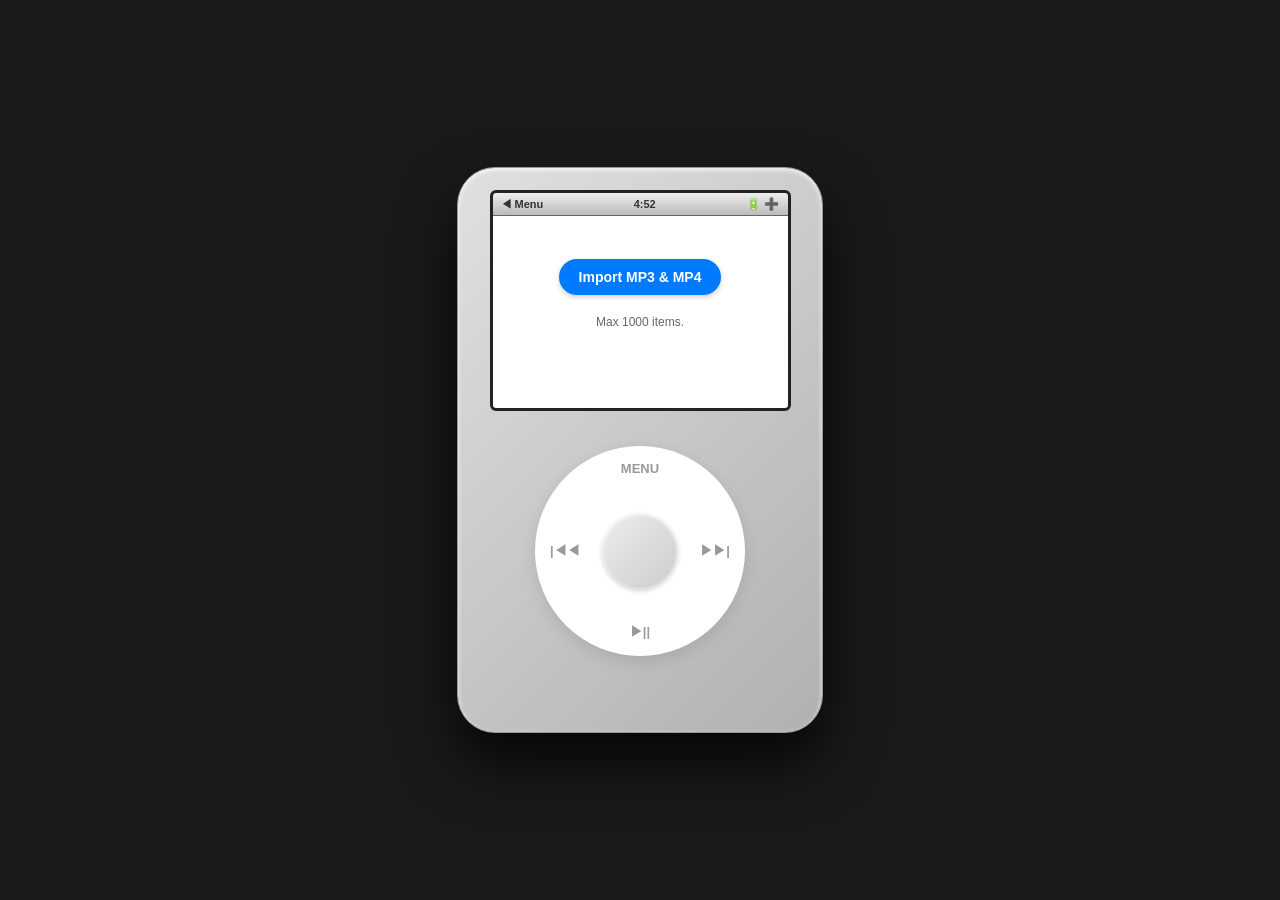
==== iPod.html @ 9e718467 "Add haptic feedback (best-effort)" ====
<!DOCTYPE html>
<html lang="zh-CN">
<head>
    <meta charset="UTF-8">
    <meta name="viewport" content="width=device-width, initial-scale=1.0">
    <title>iPod Classic - MP3 & MP4 Edition</title>
    <script src="https://cdnjs.cloudflare.com/ajax/libs/jsmediatags/3.9.5/jsmediatags.min.js"></script>
    <style>
        :root {
            --ipod-bg: linear-gradient(135deg, #e0e0e0 0%, #b0b0b0 100%);
            --screen-bg: #f5f5f7;
            --apple-blue: #007aff;
        }

        body {
            background-color: #1a1a1a; display: flex; justify-content: center;
            align-items: center; height: 100vh; margin: 0;
            font-family: -apple-system, "Helvetica Neue", sans-serif;
            overflow: hidden; user-select: none;
        }

        .ipod {
            width: 320px; height: 520px; background: var(--ipod-bg);
            border-radius: 38px; box-shadow: 0 30px 60px rgba(0,0,0,0.8), inset 0 2px 5px rgba(255,255,255,0.8);
            padding: 22px; display: flex; flex-direction: column; align-items: center;
            border: 1px solid #999;
        }

        .screen {
            width: 295px; height: 215px; background-color: #000;
            border: 3px solid #222; border-radius: 6px; overflow: hidden;
            position: relative; display: flex; flex-direction: column;
        }

        .status-bar {
            height: 22px; background: linear-gradient(to bottom, #eee, #bbb);
            display: flex; justify-content: space-between; align-items: center;
            padding: 0 8px; font-size: 11px; font-weight: bold; color: #333;
            border-bottom: 1px solid #666; z-index: 100;
        }

        .content-area { flex: 1; background: #fff; position: relative; overflow: hidden; }

        /* 导入界面 */
        #import-view {
            display: flex; flex-direction: column; align-items: center; justify-content: center;
            height: 100%; text-align: center; padding: 20px; box-sizing: border-box;
        }
        .import-btn {
            background: var(--apple-blue); color: white; border: none;
            padding: 10px 20px; border-radius: 20px; font-weight: bold; cursor: pointer;
            margin-bottom: 10px; font-size: 14px; box-shadow: 0 2px 5px rgba(0,0,0,0.2);
        }
        .import-btn:active { background: #0056b3; }

        /* 列表视图 */
        #list-view { width: 100%; height: 100%; display: none; }
        .menu-item {
            padding: 10px 12px; font-size: 14px; font-weight: bold;
            border-bottom: 1px solid #eee; display: flex; justify-content: space-between; cursor: pointer;
        }
        .menu-item:active { background: var(--apple-blue); color: white; }

        /* Cover Flow */
        #cover-flow-view {
            width: 100%; height: 100%; background: #000; display: none;
            perspective: 800px; overflow: hidden;
        }
        .cf-container {
            width: 100%; height: 100%; position: relative; transform-style: preserve-3d;
            display: flex; align-items: center; justify-content: center;
        }
        .album-card {
            position: absolute; width: 110px; height: 110px;
            background-size: cover; background-position: center; background-color: #333;
            transition: all 0.4s cubic-bezier(0.25, 0.1, 0.25, 1); cursor: pointer;
            -webkit-box-reflect: below 2px linear-gradient(transparent, transparent 60%, rgba(255, 255, 255, 0.2));
            border-radius: 4px; border: 1px solid #222;
        }
        .album-info-overlay {
            position: absolute; bottom: 10px; width: 100%; text-align: center; color: white;
            font-size: 12px; text-shadow: 0 1px 3px rgba(0,0,0,0.8); pointer-events: none;
            white-space: nowrap; overflow: hidden; text-overflow: ellipsis; padding: 0 10px; box-sizing: border-box;
        }

        /* 播放界面 */
        #player-view {
            width: 100%; height: 100%; display: none; flex-direction: column;
            padding: 15px; box-sizing: border-box; background: #fff;
        }
        .player-header { display: flex; gap: 15px; }
        .player-art { width: 100px; height: 100px; border-radius: 4px; box-shadow: 0 5px 15px rgba(0,0,0,0.2); object-fit: cover; background: #000; }
        .player-meta { width: 130px; overflow: hidden; }
        .player-meta h3 { margin: 0; font-size: 15px; white-space: nowrap; overflow: hidden; text-overflow: ellipsis; }
        .player-meta p { margin: 5px 0; font-size: 12px; color: #666; white-space: nowrap; overflow: hidden; text-overflow: ellipsis; }

        .progress-box { margin-top: 30px; }
        .track-bar { width: 100%; height: 18px; background: #eee; border: 1px solid #ccc; position: relative; cursor: pointer; }
        .track-fill { height: 100%; background: var(--apple-blue); width: 0%; pointer-events: none;}

        /* 轮盘 */
        .click-wheel {
            width: 210px; height: 210px; background-color: #fff; border-radius: 50%;
            margin-top: 35px; position: relative; box-shadow: 0 5px 15px rgba(0,0,0,0.1); cursor: pointer;
        }
        .wheel-btn { position: absolute; font-size: 13px; font-weight: bold; color: #999; }
        .btn-menu { top: 15px; left: 50%; transform: translateX(-50%); }
        .btn-next { right: 15px; top: 50%; transform: translateY(-50%); }
        .btn-prev { left: 15px; top: 50%; transform: translateY(-50%); }
        .btn-play { bottom: 15px; left: 50%; transform: translateX(-50%); }
        .center-select {
            width: 75px; height: 75px; background: linear-gradient(135deg, #eee, #ccc);
            border-radius: 50%; position: absolute; top: 50%; left: 50%; transform: translate(-50%, -50%);
            box-shadow: inset 0 1px 3px white, 0 2px 5px rgba(0,0,0,0.2);
        }
        .center-select:active { background: #bbb; }
    </style>
</head>
<body>

<div class="ipod">
    <div class="screen">
        <div class="status-bar">
            <span id="back-btn" onclick="goHome()" style="cursor:pointer">◀ Menu</span>
            <span id="clock">12:00</span>
            <span onclick="document.getElementById('file-input').click()" style="cursor:pointer; font-size: 12px;" title="Add More">🔋 ➕</span>
        </div>
        
        <div class="content-area">
            <div id="import-view">
                <input type="file" id="file-input" accept="audio/mp3, video/mp4" multiple style="display:none">
                <button class="import-btn" onclick="document.getElementById('file-input').click()">Import MP3 & MP4</button>
                <p style="font-size: 12px; color: #666; margin-top:10px;">Max 1000 items.</p>
                <p id="loading-text" style="font-size: 12px; color: var(--apple-blue); font-weight:bold;"></p>
            </div>

            <div id="list-view">
                <div class="menu-item" onclick="showCoverFlow()"><span>Cover Flow</span><span>&gt;</span></div>
                <div class="menu-item" onclick="toggleSongList()"><span>Media Library (<span id="song-count">0</span>)</span><span>&gt;</span></div>
                <div id="song-list-container" style="overflow-y:auto; height:155px; display:none;"></div>
            </div>

            <div id="cover-flow-view">
                <div class="cf-container" id="cf-container"></div>
                <div class="album-info-overlay" id="cf-info">Artist - Title</div>
            </div>

            <div id="player-view">
                <div class="player-header">
                    <img src="" id="p-img" class="player-art">
                    <video id="main-media" class="player-art" style="display:none;" playsinline></video>
                    <div class="player-meta">
                        <h3 id="p-title">Title</h3>
                        <p id="p-artist">Artist</p>
                        <p id="p-type" style="font-size:10px; color:#999">Local Media</p>
                    </div>
                </div>
                <div class="progress-box">
                    <div class="track-bar" id="track-bar" onclick="seek(event)">
                        <div class="track-fill" id="track-fill"></div>
                    </div>
                    <div style="display:flex; justify-content:space-between; font-size:10px; margin-top:5px;">
                        <span id="time-cur">0:00</span>
                        <span id="time-total">0:00</span>
                    </div>
                </div>
            </div>
        </div>
    </div>

    <div class="click-wheel">
        <div class="wheel-btn btn-menu" onclick="goHome()">MENU</div>
        <div class="wheel-btn btn-next" onclick="nextSong()">▶▶|</div>
        <div class="wheel-btn btn-prev" onclick="prevSong()">|◀◀</div>
        <div class="wheel-btn btn-play" onclick="playPause()">▶||</div>
        <div class="center-select" onclick="handleCenterClick()"></div>
    </div>
</div>

<script>
    let playlist = [];
    let currentIndex = 0;
    let cfIndex = 0;
    let currentMode = 'import'; 
    
    // 使用 video 标签作为核心播放引擎，完美兼容音频与视频
    const media = document.getElementById('main-media');
    
    // 默认封面
    const defaultAudioCover = 'data:image/svg+xml;utf8,<svg xmlns="http://www.w3.org/2000/svg" width="100" height="100" viewBox="0 0 100 100"><rect width="100" height="100" fill="%23ddd"/><text x="50" y="55" font-family="sans-serif" font-size="40" fill="%23999" text-anchor="middle">🎵</text></svg>';
    const defaultVideoCover = 'data:image/svg+xml;utf8,<svg xmlns="http://www.w3.org/2000/svg" width="100" height="100" viewBox="0 0 100 100"><rect width="100" height="100" fill="%23ddd"/><text x="50" y="55" font-family="sans-serif" font-size="40" fill="%23999" text-anchor="middle">🎬</text></svg>';

    // Haptics (best-effort): iOS/iPadOS Safari 对 navigator.vibrate 支持不稳定；
    // 这里做“能震就震、不能就忽略”，不影响功能。
    function hapticTap(ms = 15) {
        try {
            if (navigator && typeof navigator.vibrate === 'function') {
                navigator.vibrate(ms);
                return true;
            }
        } catch (e) {}
        return false;
    }

    // 给常用交互元素加轻微触觉反馈（无需改每个 onclick）
    document.addEventListener('click', (e) => {
        const el = e.target;
        if (!el || !(el instanceof Element)) return;

        const hit = el.closest('.import-btn, .menu-item, .wheel-btn, .center-select, #back-btn, #track-bar, .album-card');
        if (!hit) return;

        const ms = hit.classList.contains('center-select') ? 10 : 15;
        hapticTap(ms);
    }, true);

    // 1. 本地文件追加读取与解析
    document.getElementById('file-input').addEventListener('change', async (e) => {
        const files = Array.from(e.target.files);
        const availableSlots = 1000 - playlist.length;
        
        if (availableSlots <= 0) {
            alert("Maximum limit of 1000 items reached!");
            return;
        }

        const filesToAdd = files.slice(0, availableSlots);
        if(filesToAdd.length === 0) return;

        const loadingText = document.getElementById('loading-text');
        const clockElem = document.getElementById('clock');
        const originalClock = clockElem.innerText;
        
        // UI 提示正在加载
        if (currentMode === 'import') loadingText.innerText = `Loading...`;
        clockElem.innerText = "Load..."; 
        
        for (let i = 0; i < filesToAdd.length; i++) {
            const file = filesToAdd[i];
            const isVideo = file.type.startsWith('video') || file.name.toLowerCase().endsWith('.mp4');
            const fileURL = URL.createObjectURL(file);
            
            let trackInfo = { 
                id: playlist.length, 
                title: file.name.replace(/\.[^/.]+$/, ""), 
                artist: isVideo ? 'Video/MTV' : 'Unknown Artist', 
                cover: isVideo ? defaultVideoCover : defaultAudioCover, 
                url: fileURL,
                isVideo: isVideo
            };

            // 如果是音频，解析 ID3 封面和作者；如果是视频，跳过避免卡顿
            if (!isVideo) {
                await new Promise((resolve) => {
                    jsmediatags.read(file, {
                        onSuccess: function(tag) {
                            const tags = tag.tags;
                            if(tags.title) trackInfo.title = tags.title;
                            if(tags.artist) trackInfo.artist = tags.artist;
                            if(tags.picture) {
                                let base64String = "";
                                const data = tags.picture.data;
                                for (let j = 0; j < data.length; j++) base64String += String.fromCharCode(data[j]);
                                trackInfo.cover = `data:${tags.picture.format};base64,${window.btoa(base64String)}`;
                            }
                            resolve();
                        },
                        onError: function(error) { resolve(); } 
                    });
                });
            }
            
            // 追加到列表 (Append)
            playlist.push(trackInfo);
        }

        // 恢复 UI 和更新列表
        clockElem.innerText = originalClock;
        if (currentMode === 'import') loadingText.innerText = "Done!";
        document.getElementById('song-count').innerText = playlist.length;
        
        initListView();
        
        // 如果是从主界面追加，重绘当前 Cover Flow；如果是首次导入，自动进菜单
        if (currentMode === 'import') {
            setTimeout(goHome, 500);
        } else if (currentMode === 'cover-flow') {
            renderCF();
        }

        // 清空 input value，以便下次可以选中同一个文件
        e.target.value = '';
    });

    // 2. 初始化列表
    function initListView() {
        const container = document.getElementById('song-list-container');
        container.innerHTML = '';
        playlist.forEach((s, idx) => {
            const div = document.createElement('div');
            div.className = 'menu-item';
            div.style.fontSize = '12px';
            div.innerHTML = `<span>${s.isVideo ? '🎬' : '🎵'} ${s.title}</span>`;
            div.onclick = () => playSong(idx);
            container.appendChild(div);
        });
    }

    // 3. 视图导航控制
    function hideAllViews() {
        document.getElementById('import-view').style.display = 'none';
        document.getElementById('list-view').style.display = 'none';
        document.getElementById('cover-flow-view').style.display = 'none';
        document.getElementById('player-view').style.display = 'none';
    }

    function goHome() {
        if(playlist.length === 0) return; 
        hideAllViews();
        document.getElementById('list-view').style.display = 'block';
        currentMode = 'list';
    }

    function toggleSongList() {
        const container = document.getElementById('song-list-container');
        container.style.display = container.style.display === 'none' ? 'block' : 'none';
    }

    // 4. Cover Flow 逻辑
    function showCoverFlow() {
        if(playlist.length === 0) return alert('Please add media first!');
        hideAllViews();
        document.getElementById('cover-flow-view').style.display = 'flex';
        currentMode = 'cover-flow';
        renderCF();
    }

    function renderCF() {
        const cfContainer = document.getElementById('cf-container');
        cfContainer.innerHTML = '';
        playlist.forEach((s, idx) => {
            const img = document.createElement('div');
            img.className = 'album-card';
            img.style.backgroundImage = `url("${s.cover}")`;
            img.onclick = () => {
                if(idx === cfIndex) playSong(idx);
                else { cfIndex = idx; updateCFPositions(); }
            };
            cfContainer.appendChild(img);
        });
        updateCFPositions();
    }

    function updateCFPositions() {
        const cards = document.querySelectorAll('.album-card');
        cards.forEach((card, idx) => {
            let offset = idx - cfIndex;
            let z = -Math.abs(offset) * 100;
            let x = offset * 45;
            let rotate = offset * -45;

            if(offset === 0) {
                z = 100; x = 0; rotate = 0;
                card.style.opacity = "1";
                document.getElementById('cf-info').innerText = `${playlist[idx].artist} - ${playlist[idx].title}`;
            } else {
                x += (offset > 0 ? 80 : -80);
                card.style.opacity = Math.abs(offset) > 3 ? "0" : "0.7";
            }
            card.style.transform = `translateX(${x}px) translateZ(${z}px) rotateY(${rotate}deg)`;
            card.style.zIndex = 100 - Math.abs(offset);
        });
    }

    // 滑动支持
    let touchStartX = 0;
    document.getElementById('cover-flow-view').addEventListener('touchstart', e => touchStartX = e.touches[0].clientX);
    document.getElementById('cover-flow-view').addEventListener('touchend', e => {
        let diff = touchStartX - e.changedTouches[0].clientX;
        if(Math.abs(diff) > 30 && playlist.length > 0) {
            if(diff > 0) { cfIndex = Math.min(cfIndex + 1, playlist.length - 1); } 
            else { cfIndex = Math.max(cfIndex - 1, 0); }
            updateCFPositions();
        }
    });

    // 5. 播放与媒体控制 (音频/视频智能切换)
    function playSong(idx) {
        if(playlist.length === 0) return;
        currentIndex = idx;
        const s = playlist[idx];
        
        media.src = s.url;
        document.getElementById('p-title').innerText = s.title;
        document.getElementById('p-artist').innerText = s.artist;
        document.getElementById('p-type').innerText = s.isVideo ? 'MP4 Video' : 'MP3 Audio';
        
        // 如果是视频，隐藏图片封面，显示视频层
        if (s.isVideo) {
            document.getElementById('p-img').style.display = 'none';
            media.style.display = 'block';
        } else {
            document.getElementById('p-img').style.display = 'block';
            document.getElementById('p-img').src = s.cover;
            media.style.display = 'none';
        }
        
        hideAllViews();
        document.getElementById('player-view').style.display = 'flex';
        currentMode = 'player';
        media.play();
    }

    function playPause() {
        if(playlist.length === 0) return;
        if(media.paused) media.play();
        else media.pause();
    }

    function nextSong() {
        if(playlist.length === 0) return;
        if(currentMode === 'cover-flow') {
            cfIndex = Math.min(cfIndex + 1, playlist.length - 1);
            updateCFPositions();
        } else {
            currentIndex = (currentIndex + 1) % playlist.length;
            playSong(currentIndex);
        }
    }

    function prevSong() {
        if(playlist.length === 0) return;
        if(currentMode === 'cover-flow') {
            cfIndex = Math.max(cfIndex - 1, 0);
            updateCFPositions();
        } else {
            currentIndex = (currentIndex - 1 + playlist.length) % playlist.length;
            playSong(currentIndex);
        }
    }

    function handleCenterClick() {
        if(currentMode === 'cover-flow') playSong(cfIndex);
    }

    function seek(e) {
        const bar = document.getElementById('track-bar');
        const per = e.offsetX / bar.offsetWidth;
        media.currentTime = per * media.duration;
    }

    media.ontimeupdate = () => {
        const per = (media.currentTime / media.duration) * 100;
        document.getElementById('track-fill').style.width = per + '%';
        document.getElementById('time-cur').innerText = formatTime(media.currentTime);
        document.getElementById('time-total').innerText = formatTime(media.duration);
    };

    media.onended = () => nextSong(); 

    function formatTime(sec) {
        if(isNaN(sec)) return "0:00";
        let m = Math.floor(sec/60);
        let s = Math.floor(sec%60);
        return `${m}:${s<10?'0':''}${s}`;
    }

    setInterval(() => {
        const now = new Date();
        document.getElementById('clock').innerText = now.getHours() + ":" + (now.getMinutes()<10?'0':'') + now.getMinutes();
    }, 1000);

</script>
</body>
</html>
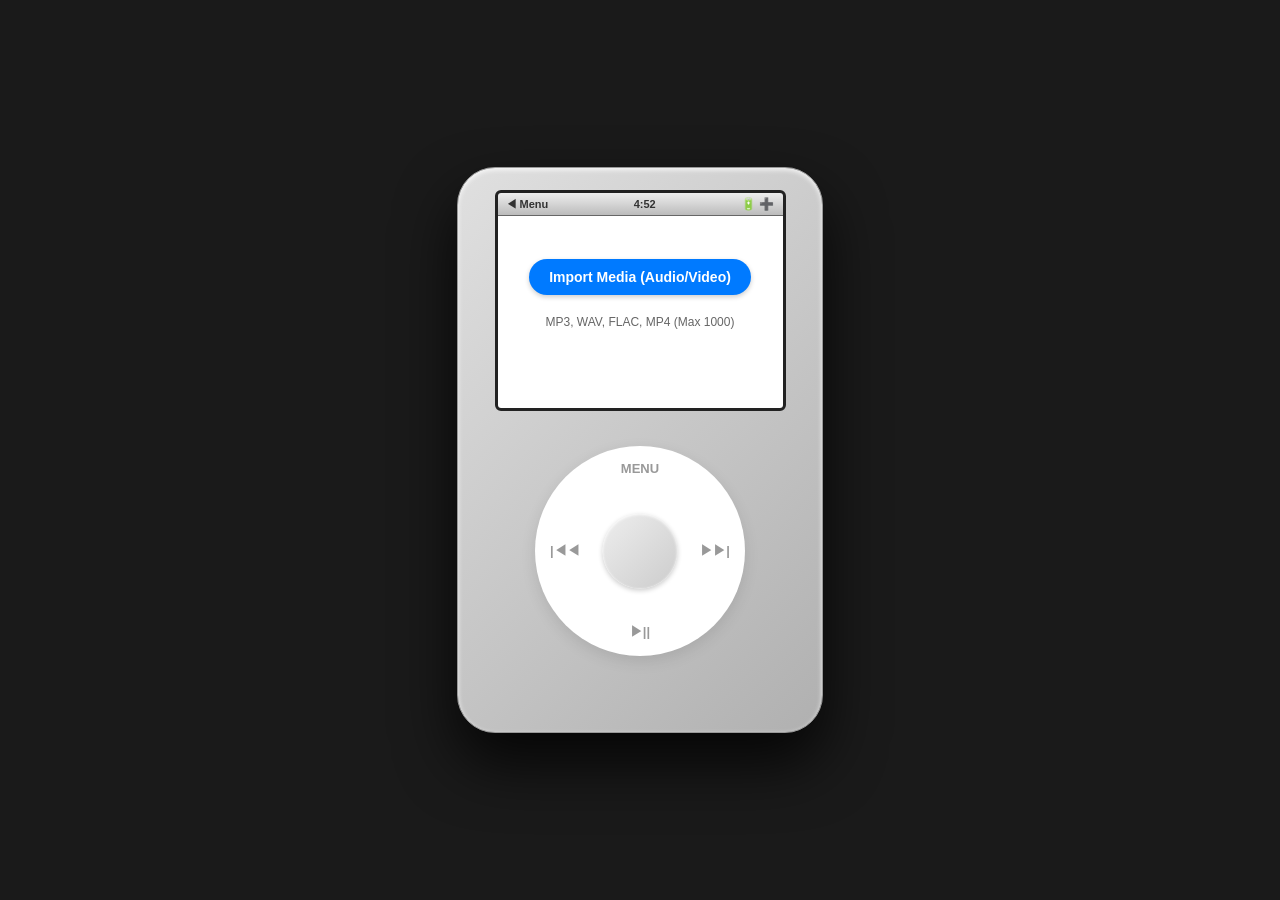
==== commit 88148379: "add vibration and WAV FLAC" ====
--- a/iPod.html
+++ b/iPod.html
@@ -3,7 +3,7 @@
 <head>
     <meta charset="UTF-8">
     <meta name="viewport" content="width=device-width, initial-scale=1.0">
-    <title>iPod Classic - MP3 & MP4 Edition</title>
+    <title>iPod Classic - Pro Media Edition</title>
     <script src="https://cdnjs.cloudflare.com/ajax/libs/jsmediatags/3.9.5/jsmediatags.min.js"></script>
     <style>
         :root {
@@ -27,7 +27,7 @@
         }
 
         .screen {
-            width: 295px; height: 215px; background-color: #000;
+            width: 285px; height: 215px; background-color: #000;
             border: 3px solid #222; border-radius: 6px; overflow: hidden;
             position: relative; display: flex; flex-direction: column;
         }
@@ -121,22 +121,22 @@
 <div class="ipod">
     <div class="screen">
         <div class="status-bar">
-            <span id="back-btn" onclick="goHome()" style="cursor:pointer">◀ Menu</span>
+            <span id="back-btn" onclick="hapticTap(10); goHome()" style="cursor:pointer">◀ Menu</span>
             <span id="clock">12:00</span>
-            <span onclick="document.getElementById('file-input').click()" style="cursor:pointer; font-size: 12px;" title="Add More">🔋 ➕</span>
+            <span onclick="hapticTap(15); document.getElementById('file-input').click()" style="cursor:pointer; font-size: 12px;" title="Add More">🔋 ➕</span>
         </div>
         
         <div class="content-area">
             <div id="import-view">
-                <input type="file" id="file-input" accept="audio/mp3, video/mp4" multiple style="display:none">
-                <button class="import-btn" onclick="document.getElementById('file-input').click()">Import MP3 & MP4</button>
-                <p style="font-size: 12px; color: #666; margin-top:10px;">Max 1000 items.</p>
+                <input type="file" id="file-input" accept=".mp3,.wav,.flac,.mp4,audio/*,video/mp4" multiple style="display:none">
+                <button class="import-btn" onclick="hapticTap(20); document.getElementById('file-input').click()">Import Media (Audio/Video)</button>
+                <p style="font-size: 12px; color: #666; margin-top:10px;">MP3, WAV, FLAC, MP4 (Max 1000)</p>
                 <p id="loading-text" style="font-size: 12px; color: var(--apple-blue); font-weight:bold;"></p>
             </div>
 
             <div id="list-view">
-                <div class="menu-item" onclick="showCoverFlow()"><span>Cover Flow</span><span>&gt;</span></div>
-                <div class="menu-item" onclick="toggleSongList()"><span>Media Library (<span id="song-count">0</span>)</span><span>&gt;</span></div>
+                <div class="menu-item" onclick="hapticTap(10); showCoverFlow()"><span>Cover Flow</span><span>&gt;</span></div>
+                <div class="menu-item" onclick="hapticTap(10); toggleSongList()"><span>Media Library (<span id="song-count">0</span>)</span><span>&gt;</span></div>
                 <div id="song-list-container" style="overflow-y:auto; height:155px; display:none;"></div>
             </div>
 
@@ -156,7 +156,7 @@
                     </div>
                 </div>
                 <div class="progress-box">
-                    <div class="track-bar" id="track-bar" onclick="seek(event)">
+                    <div class="track-bar" id="track-bar" onclick="hapticTap(10); seek(event)">
                         <div class="track-fill" id="track-fill"></div>
                     </div>
                     <div style="display:flex; justify-content:space-between; font-size:10px; margin-top:5px;">
@@ -169,50 +169,35 @@
     </div>
 
     <div class="click-wheel">
-        <div class="wheel-btn btn-menu" onclick="goHome()">MENU</div>
-        <div class="wheel-btn btn-next" onclick="nextSong()">▶▶|</div>
-        <div class="wheel-btn btn-prev" onclick="prevSong()">|◀◀</div>
-        <div class="wheel-btn btn-play" onclick="playPause()">▶||</div>
-        <div class="center-select" onclick="handleCenterClick()"></div>
+        <div class="wheel-btn btn-menu" onclick="hapticTap(15); goHome()">MENU</div>
+        <div class="wheel-btn btn-next" onclick="hapticTap(15); nextSong()">▶▶|</div>
+        <div class="wheel-btn btn-prev" onclick="hapticTap(15); prevSong()">|◀◀</div>
+        <div class="wheel-btn btn-play" onclick="hapticTap(15); playPause()">▶||</div>
+        <div class="center-select" onclick="hapticTap(20); handleCenterClick()"></div>
     </div>
 </div>
 
 <script>
+    // --- 核心触觉反馈函数 ---
+    function hapticTap(strength = 20) {
+        try {
+            if (navigator.vibrate) {
+                navigator.vibrate(strength);
+                return true;
+            }
+        } catch (e) {}
+        return false;
+    }
+
     let playlist = [];
     let currentIndex = 0;
     let cfIndex = 0;
     let currentMode = 'import'; 
     
-    // 使用 video 标签作为核心播放引擎，完美兼容音频与视频
     const media = document.getElementById('main-media');
     
-    // 默认封面
     const defaultAudioCover = 'data:image/svg+xml;utf8,<svg xmlns="http://www.w3.org/2000/svg" width="100" height="100" viewBox="0 0 100 100"><rect width="100" height="100" fill="%23ddd"/><text x="50" y="55" font-family="sans-serif" font-size="40" fill="%23999" text-anchor="middle">🎵</text></svg>';
     const defaultVideoCover = 'data:image/svg+xml;utf8,<svg xmlns="http://www.w3.org/2000/svg" width="100" height="100" viewBox="0 0 100 100"><rect width="100" height="100" fill="%23ddd"/><text x="50" y="55" font-family="sans-serif" font-size="40" fill="%23999" text-anchor="middle">🎬</text></svg>';
-
-    // Haptics (best-effort): iOS/iPadOS Safari 对 navigator.vibrate 支持不稳定；
-    // 这里做“能震就震、不能就忽略”，不影响功能。
-    function hapticTap(ms = 15) {
-        try {
-            if (navigator && typeof navigator.vibrate === 'function') {
-                navigator.vibrate(ms);
-                return true;
-            }
-        } catch (e) {}
-        return false;
-    }
-
-    // 给常用交互元素加轻微触觉反馈（无需改每个 onclick）
-    document.addEventListener('click', (e) => {
-        const el = e.target;
-        if (!el || !(el instanceof Element)) return;
-
-        const hit = el.closest('.import-btn, .menu-item, .wheel-btn, .center-select, #back-btn, #track-bar, .album-card');
-        if (!hit) return;
-
-        const ms = hit.classList.contains('center-select') ? 10 : 15;
-        hapticTap(ms);
-    }, true);
 
     // 1. 本地文件追加读取与解析
     document.getElementById('file-input').addEventListener('change', async (e) => {
@@ -231,7 +216,6 @@
         const clockElem = document.getElementById('clock');
         const originalClock = clockElem.innerText;
         
-        // UI 提示正在加载
         if (currentMode === 'import') loadingText.innerText = `Loading...`;
         clockElem.innerText = "Load..."; 
         
@@ -240,16 +224,21 @@
             const isVideo = file.type.startsWith('video') || file.name.toLowerCase().endsWith('.mp4');
             const fileURL = URL.createObjectURL(file);
             
+            // 提取文件扩展名以判断格式
+            const extMatch = file.name.match(/\.([^.]+)$/);
+            const ext = extMatch ? extMatch[1].toUpperCase() : 'AUDIO';
+
             let trackInfo = { 
                 id: playlist.length, 
                 title: file.name.replace(/\.[^/.]+$/, ""), 
                 artist: isVideo ? 'Video/MTV' : 'Unknown Artist', 
                 cover: isVideo ? defaultVideoCover : defaultAudioCover, 
                 url: fileURL,
-                isVideo: isVideo
+                isVideo: isVideo,
+                typeLabel: isVideo ? 'MP4 Video' : `${ext} Audio`
             };
 
-            // 如果是音频，解析 ID3 封面和作者；如果是视频，跳过避免卡顿
+            // 如果是音频，解析 ID3
             if (!isVideo) {
                 await new Promise((resolve) => {
                     jsmediatags.read(file, {
@@ -270,25 +259,21 @@
                 });
             }
             
-            // 追加到列表 (Append)
             playlist.push(trackInfo);
         }
 
-        // 恢复 UI 和更新列表
         clockElem.innerText = originalClock;
         if (currentMode === 'import') loadingText.innerText = "Done!";
         document.getElementById('song-count').innerText = playlist.length;
         
         initListView();
         
-        // 如果是从主界面追加，重绘当前 Cover Flow；如果是首次导入，自动进菜单
         if (currentMode === 'import') {
             setTimeout(goHome, 500);
         } else if (currentMode === 'cover-flow') {
             renderCF();
         }
 
-        // 清空 input value，以便下次可以选中同一个文件
         e.target.value = '';
     });
 
@@ -301,12 +286,11 @@
             div.className = 'menu-item';
             div.style.fontSize = '12px';
             div.innerHTML = `<span>${s.isVideo ? '🎬' : '🎵'} ${s.title}</span>`;
-            div.onclick = () => playSong(idx);
+            div.onclick = () => { hapticTap(10); playSong(idx); }; // 列表点击震动
             container.appendChild(div);
         });
     }
 
-    // 3. 视图导航控制
     function hideAllViews() {
         document.getElementById('import-view').style.display = 'none';
         document.getElementById('list-view').style.display = 'none';
@@ -326,7 +310,6 @@
         container.style.display = container.style.display === 'none' ? 'block' : 'none';
     }
 
-    // 4. Cover Flow 逻辑
     function showCoverFlow() {
         if(playlist.length === 0) return alert('Please add media first!');
         hideAllViews();
@@ -343,6 +326,7 @@
             img.className = 'album-card';
             img.style.backgroundImage = `url("${s.cover}")`;
             img.onclick = () => {
+                hapticTap(10); // CoverFlow 点击震动
                 if(idx === cfIndex) playSong(idx);
                 else { cfIndex = idx; updateCFPositions(); }
             };
@@ -378,13 +362,14 @@
     document.getElementById('cover-flow-view').addEventListener('touchend', e => {
         let diff = touchStartX - e.changedTouches[0].clientX;
         if(Math.abs(diff) > 30 && playlist.length > 0) {
+            hapticTap(15); // 滑动成功触发震动
             if(diff > 0) { cfIndex = Math.min(cfIndex + 1, playlist.length - 1); } 
             else { cfIndex = Math.max(cfIndex - 1, 0); }
             updateCFPositions();
         }
     });
 
-    // 5. 播放与媒体控制 (音频/视频智能切换)
+    // 5. 播放与媒体控制
     function playSong(idx) {
         if(playlist.length === 0) return;
         currentIndex = idx;
@@ -393,9 +378,8 @@
         media.src = s.url;
         document.getElementById('p-title').innerText = s.title;
         document.getElementById('p-artist').innerText = s.artist;
-        document.getElementById('p-type').innerText = s.isVideo ? 'MP4 Video' : 'MP3 Audio';
-        
-        // 如果是视频，隐藏图片封面，显示视频层
+        document.getElementById('p-type').innerText = s.typeLabel; // 动态显示是 WAV, FLAC, MP3 还是 MP4
+        
         if (s.isVideo) {
             document.getElementById('p-img').style.display = 'none';
             media.style.display = 'block';
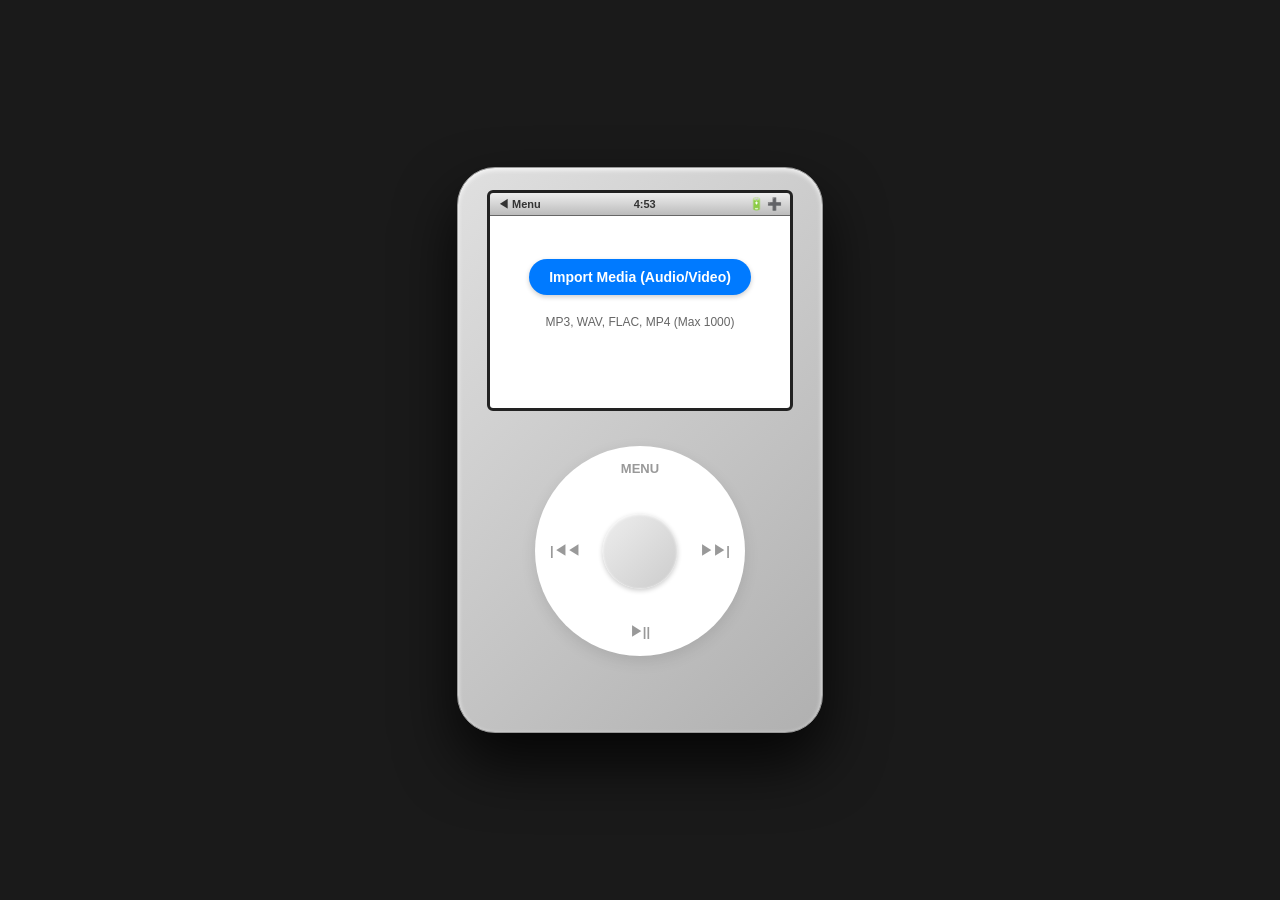
==== commit 7a78d98f: "Update screen size iPod.html" ====
--- a/iPod.html
+++ b/iPod.html
@@ -27,7 +27,7 @@
         }
 
         .screen {
-            width: 285px; height: 215px; background-color: #000;
+            width: 300px; height: 215px; background-color: #000;
             border: 3px solid #222; border-radius: 6px; overflow: hidden;
             position: relative; display: flex; flex-direction: column;
         }
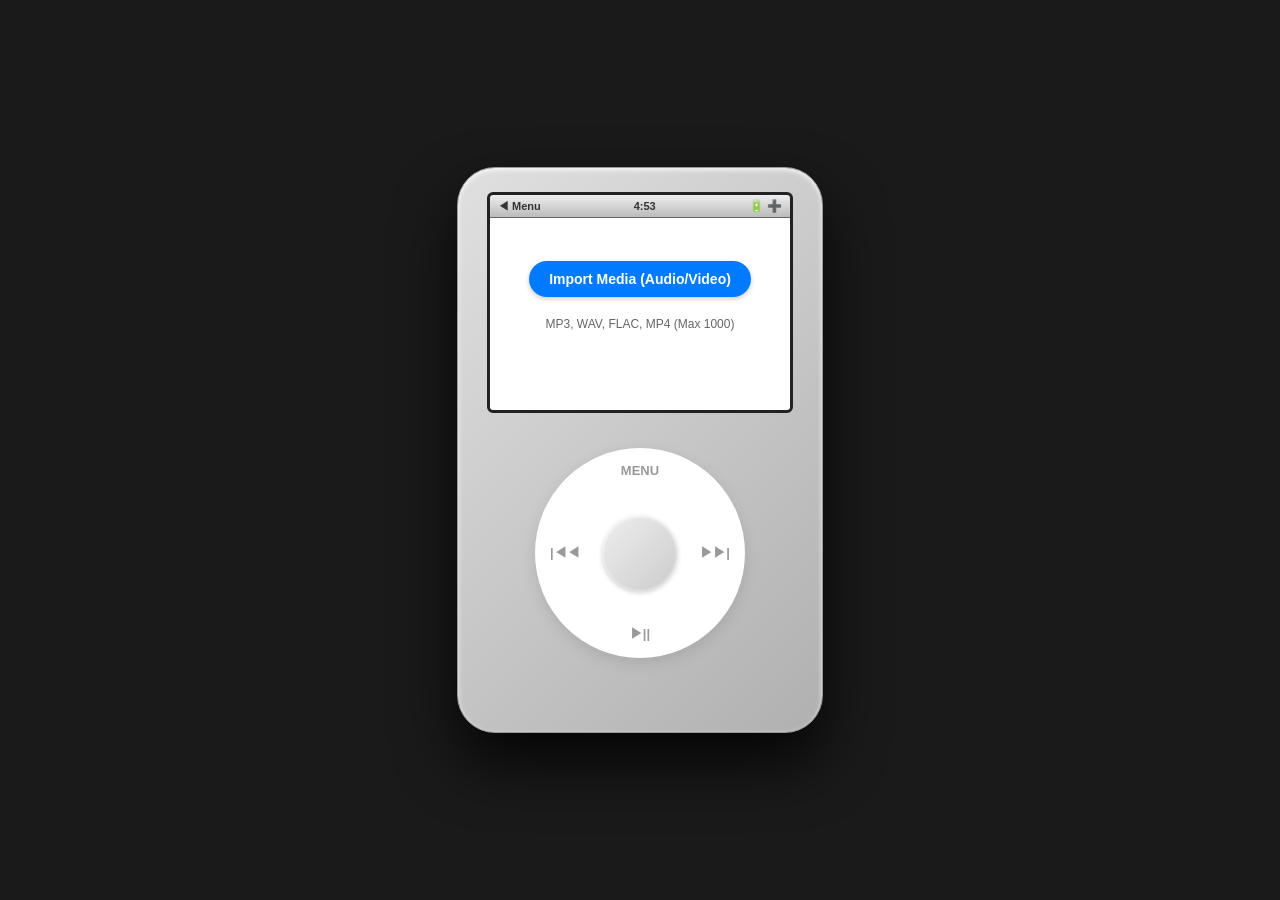
==== commit 7dbd1bbf: "swipe to delete" ====
--- a/iPod.html
+++ b/iPod.html
@@ -10,6 +10,7 @@
             --ipod-bg: linear-gradient(135deg, #e0e0e0 0%, #b0b0b0 100%);
             --screen-bg: #f5f5f7;
             --apple-blue: #007aff;
+            --apple-red: #ff3b30;
         }
 
         body {
@@ -26,17 +27,19 @@
             border: 1px solid #999;
         }
 
+        /* 更新：宽度 300px，下移 2px */
         .screen {
             width: 300px; height: 215px; background-color: #000;
             border: 3px solid #222; border-radius: 6px; overflow: hidden;
             position: relative; display: flex; flex-direction: column;
+            margin-top: 2px; 
         }
 
         .status-bar {
             height: 22px; background: linear-gradient(to bottom, #eee, #bbb);
             display: flex; justify-content: space-between; align-items: center;
             padding: 0 8px; font-size: 11px; font-weight: bold; color: #333;
-            border-bottom: 1px solid #666; z-index: 100;
+            border-bottom: 1px solid #666; z-index: 100; flex-shrink: 0;
         }
 
         .content-area { flex: 1; background: #fff; position: relative; overflow: hidden; }
@@ -53,13 +56,29 @@
         }
         .import-btn:active { background: #0056b3; }
 
-        /* 列表视图 */
+        /* 列表视图与左滑删除 UI */
         #list-view { width: 100%; height: 100%; display: none; }
+        
+        .menu-item-wrapper {
+            position: relative; overflow: hidden; background: #fff;
+            border-bottom: 1px solid #eee;
+        }
+        
+        .delete-btn {
+            position: absolute; right: 0; top: 0; bottom: 0; width: 70px;
+            background-color: var(--apple-red); color: white; display: flex;
+            align-items: center; justify-content: center; font-weight: bold;
+            font-size: 13px; cursor: pointer; z-index: 1;
+        }
+
         .menu-item {
             padding: 10px 12px; font-size: 14px; font-weight: bold;
-            border-bottom: 1px solid #eee; display: flex; justify-content: space-between; cursor: pointer;
-        }
-        .menu-item:active { background: var(--apple-blue); color: white; }
+            display: flex; justify-content: space-between; align-items: center;
+            background: #fff; position: relative; z-index: 2;
+            cursor: pointer;
+        }
+        /* 当没有在拖拽时，点击出现经典蓝色高亮 */
+        .menu-item:active { background: #f0f0f5; }
 
         /* Cover Flow */
         #cover-flow-view {
@@ -89,8 +108,8 @@
             padding: 15px; box-sizing: border-box; background: #fff;
         }
         .player-header { display: flex; gap: 15px; }
-        .player-art { width: 100px; height: 100px; border-radius: 4px; box-shadow: 0 5px 15px rgba(0,0,0,0.2); object-fit: cover; background: #000; }
-        .player-meta { width: 130px; overflow: hidden; }
+        .player-art { width: 100px; height: 100px; border-radius: 4px; box-shadow: 0 5px 15px rgba(0,0,0,0.2); object-fit: cover; background: #000; flex-shrink: 0; }
+        .player-meta { width: 140px; overflow: hidden; }
         .player-meta h3 { margin: 0; font-size: 15px; white-space: nowrap; overflow: hidden; text-overflow: ellipsis; }
         .player-meta p { margin: 5px 0; font-size: 12px; color: #666; white-space: nowrap; overflow: hidden; text-overflow: ellipsis; }
 
@@ -135,8 +154,12 @@
             </div>
 
             <div id="list-view">
-                <div class="menu-item" onclick="hapticTap(10); showCoverFlow()"><span>Cover Flow</span><span>&gt;</span></div>
-                <div class="menu-item" onclick="hapticTap(10); toggleSongList()"><span>Media Library (<span id="song-count">0</span>)</span><span>&gt;</span></div>
+                <div class="menu-item-wrapper" onclick="hapticTap(10); showCoverFlow()">
+                    <div class="menu-item"><span>Cover Flow</span><span>&gt;</span></div>
+                </div>
+                <div class="menu-item-wrapper" onclick="hapticTap(10); toggleSongList()">
+                    <div class="menu-item"><span>Media Library (<span id="song-count">0</span>)</span><span>&gt;</span></div>
+                </div>
                 <div id="song-list-container" style="overflow-y:auto; height:155px; display:none;"></div>
             </div>
 
@@ -224,7 +247,6 @@
             const isVideo = file.type.startsWith('video') || file.name.toLowerCase().endsWith('.mp4');
             const fileURL = URL.createObjectURL(file);
             
-            // 提取文件扩展名以判断格式
             const extMatch = file.name.match(/\.([^.]+)$/);
             const ext = extMatch ? extMatch[1].toUpperCase() : 'AUDIO';
 
@@ -238,7 +260,6 @@
                 typeLabel: isVideo ? 'MP4 Video' : `${ext} Audio`
             };
 
-            // 如果是音频，解析 ID3
             if (!isVideo) {
                 await new Promise((resolve) => {
                     jsmediatags.read(file, {
@@ -277,19 +298,123 @@
         e.target.value = '';
     });
 
-    // 2. 初始化列表
+    // 2. 初始化列表并附加【左滑删除】逻辑
     function initListView() {
         const container = document.getElementById('song-list-container');
         container.innerHTML = '';
         playlist.forEach((s, idx) => {
+            const wrapper = document.createElement('div');
+            wrapper.className = 'menu-item-wrapper';
+
+            // 删除按钮（底层）
+            const delBtn = document.createElement('div');
+            delBtn.className = 'delete-btn';
+            delBtn.innerText = 'Delete';
+            delBtn.onclick = (e) => {
+                e.stopPropagation();
+                deleteSong(idx);
+            };
+
+            // 内容区（上层，可滑动）
             const div = document.createElement('div');
             div.className = 'menu-item';
             div.style.fontSize = '12px';
             div.innerHTML = `<span>${s.isVideo ? '🎬' : '🎵'} ${s.title}</span>`;
-            div.onclick = () => { hapticTap(10); playSong(idx); }; // 列表点击震动
-            container.appendChild(div);
+
+            // 滑动逻辑监听器
+            let startX = 0;
+            let isDragging = false;
+
+            const handleStart = (clientX) => {
+                startX = clientX;
+                isDragging = true;
+                div.style.transition = 'none'; // 滑动时取消动画，跟手
+            };
+
+            const handleMove = (clientX) => {
+                if (!isDragging) return;
+                let diff = clientX - startX;
+                // 只能向左滑，且最多滑出 70px (删除按钮的宽度)
+                if (diff < 0) {
+                    div.style.transform = `translateX(${Math.max(diff, -70)}px)`;
+                } else {
+                    div.style.transform = `translateX(0px)`;
+                }
+            };
+
+            const handleEnd = (clientX) => {
+                if (!isDragging) return;
+                isDragging = false;
+                div.style.transition = 'transform 0.2s ease'; // 松手时加上动画
+                
+                let diff = clientX - startX;
+                if (diff < -35) {
+                    // 滑动超过一半，吸附打开删除按钮
+                    div.style.transform = `translateX(-70px)`;
+                    hapticTap(15);
+                } else {
+                    // 滑动不够，弹回原位
+                    div.style.transform = `translateX(0px)`;
+                    
+                    // 如果基本没有移动距离（绝对值 < 5px），判定为点击事件 -> 播放音乐
+                    if (Math.abs(diff) < 5) {
+                        hapticTap(10);
+                        playSong(idx);
+                    }
+                }
+            };
+
+            // 绑定 Touch 事件 (手机)
+            div.addEventListener('touchstart', e => handleStart(e.touches[0].clientX), {passive: true});
+            div.addEventListener('touchmove', e => handleMove(e.touches[0].clientX), {passive: true});
+            div.addEventListener('touchend', e => handleEnd(e.changedTouches[0].clientX));
+
+            // 绑定 Mouse 事件 (电脑)
+            div.addEventListener('mousedown', e => handleStart(e.clientX));
+            div.addEventListener('mousemove', e => handleMove(e.clientX));
+            div.addEventListener('mouseup', e => handleEnd(e.clientX));
+            div.addEventListener('mouseleave', e => { if(isDragging) handleEnd(e.clientX); });
+
+            wrapper.appendChild(delBtn);
+            wrapper.appendChild(div);
+            container.appendChild(wrapper);
         });
     }
+
+    // 专门处理删除逻辑的函数
+    function deleteSong(idx) {
+        hapticTap(30); // 强震动反馈删除动作
+        const wasPlaying = (currentIndex === idx && currentMode === 'player');
+        
+        // 从列表中移除
+        playlist.splice(idx, 1);
+        document.getElementById('song-count').innerText = playlist.length;
+        
+        // 调整游标以防止越界错乱
+        if (currentIndex > idx) currentIndex--;
+        if (cfIndex > idx) cfIndex--;
+        if (cfIndex >= playlist.length) cfIndex = Math.max(0, playlist.length - 1);
+        
+        // 如果删光了
+        if (playlist.length === 0) {
+            media.pause();
+            goHome();
+        } 
+        // 如果删掉的是正在播放的歌
+        else if (wasPlaying) {
+            media.pause();
+            goHome(); // 退回主界面
+        } 
+        // 重新渲染当前视图
+        else if (currentMode === 'cover-flow') {
+            renderCF();
+        }
+
+        // 重新渲染列表 UI
+        initListView();
+    }
+
+    // --- 以下为原有的视图控制和播放逻辑 ---
 
     function hideAllViews() {
         document.getElementById('import-view').style.display = 'none';
@@ -326,7 +451,7 @@
             img.className = 'album-card';
             img.style.backgroundImage = `url("${s.cover}")`;
             img.onclick = () => {
-                hapticTap(10); // CoverFlow 点击震动
+                hapticTap(10); 
                 if(idx === cfIndex) playSong(idx);
                 else { cfIndex = idx; updateCFPositions(); }
             };
@@ -356,20 +481,20 @@
         });
     }
 
-    // 滑动支持
+    // Cover Flow 滑动支持
     let touchStartX = 0;
     document.getElementById('cover-flow-view').addEventListener('touchstart', e => touchStartX = e.touches[0].clientX);
     document.getElementById('cover-flow-view').addEventListener('touchend', e => {
         let diff = touchStartX - e.changedTouches[0].clientX;
         if(Math.abs(diff) > 30 && playlist.length > 0) {
-            hapticTap(15); // 滑动成功触发震动
+            hapticTap(15); 
             if(diff > 0) { cfIndex = Math.min(cfIndex + 1, playlist.length - 1); } 
             else { cfIndex = Math.max(cfIndex - 1, 0); }
             updateCFPositions();
         }
     });
 
-    // 5. 播放与媒体控制
+    // 播放与媒体控制
     function playSong(idx) {
         if(playlist.length === 0) return;
         currentIndex = idx;
@@ -378,7 +503,7 @@
         media.src = s.url;
         document.getElementById('p-title').innerText = s.title;
         document.getElementById('p-artist').innerText = s.artist;
-        document.getElementById('p-type').innerText = s.typeLabel; // 动态显示是 WAV, FLAC, MP3 还是 MP4
+        document.getElementById('p-type').innerText = s.typeLabel; 
         
         if (s.isVideo) {
             document.getElementById('p-img').style.display = 'none';
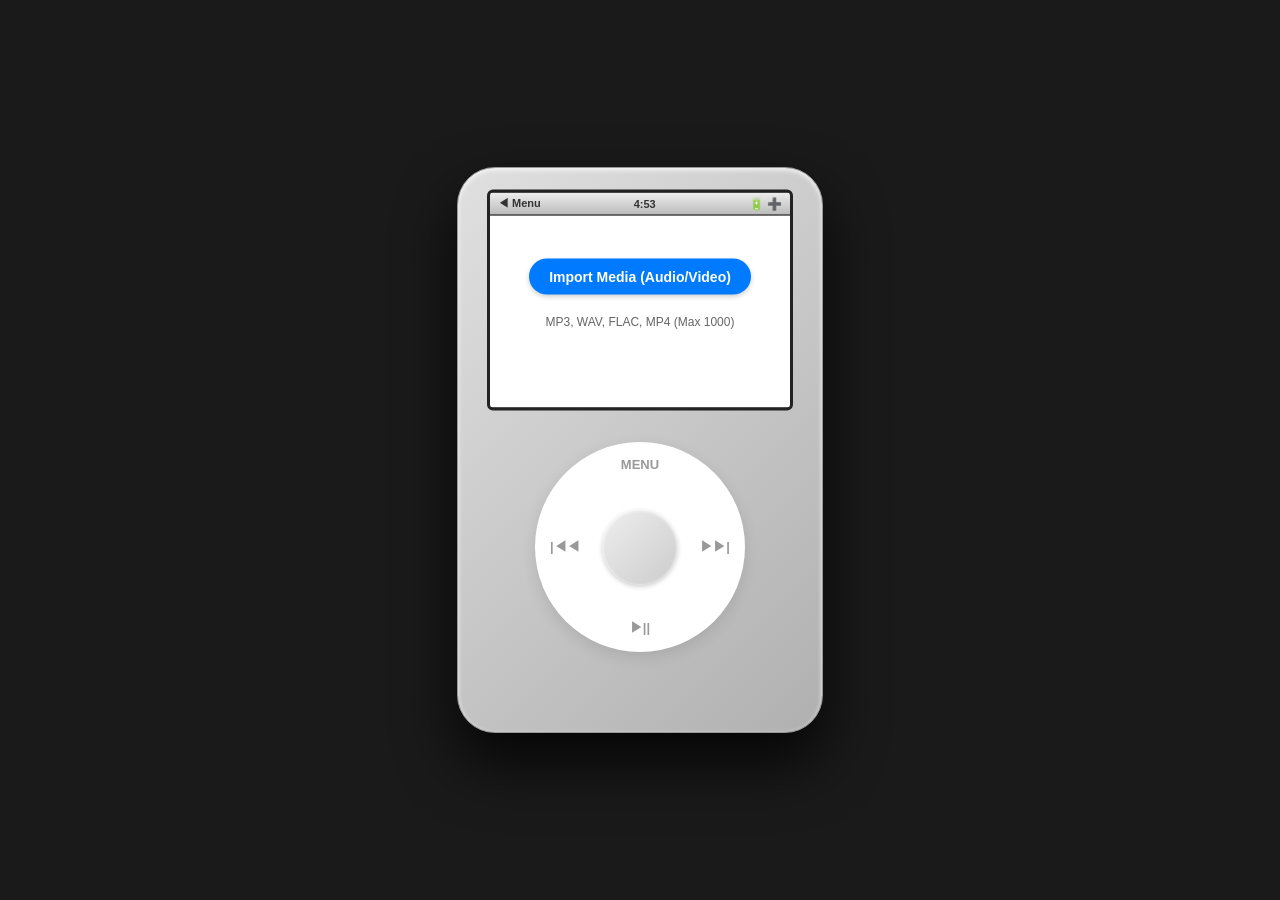
==== commit 3ff932a9: "16:10 screen" ====
--- a/iPod.html
+++ b/iPod.html
@@ -3,7 +3,7 @@
 <head>
     <meta charset="UTF-8">
     <meta name="viewport" content="width=device-width, initial-scale=1.0">
-    <title>iPod Classic - Pro Media Edition</title>
+    <title>iPod Classic - Cinematic Edition</title>
     <script src="https://cdnjs.cloudflare.com/ajax/libs/jsmediatags/3.9.5/jsmediatags.min.js"></script>
     <style>
         :root {
@@ -27,12 +27,41 @@
             border: 1px solid #999;
         }
 
-        /* 更新：宽度 300px，下移 2px */
+        /* * 核心改动：增加 screen-wrapper 占位 
+         * 这样屏幕放大时，底下的滚轮不会跟着错位跳动
+         */
+        .screen-wrapper {
+            position: relative;
+            width: 300px; height: 215px; 
+            margin-top: 2px;
+            z-index: 200; /* 保证放大的时候不会被遮挡 */
+        }
+
+        /* 原本的 screen 变成 absolute 定位，为放大做准备 */
         .screen {
+            position: absolute;
+            top: 50%; left: 50%;
+            transform: translate(-50%, -50%);
             width: 300px; height: 215px; background-color: #000;
             border: 3px solid #222; border-radius: 6px; overflow: hidden;
-            position: relative; display: flex; flex-direction: column;
-            margin-top: 2px; 
+            display: flex; flex-direction: column;
+            
+            /* Apple 经典慢动作回弹动画 */
+            transition: all 1.2s cubic-bezier(0.22, 1, 0.36, 1);
+        }
+
+        /* * 🌟 MP4 专属影院模式 (Cinema Mode) 
+         */
+        .screen.cinema-mode {
+            width: 85vw; /* 根据浏览器宽度自适应放大 */
+            max-width: 900px;
+            aspect-ratio: 16 / 10; /* 锁定 16:10 黄金比例大屏 */
+            height: auto;
+            border-radius: 16px;
+            border: 1px solid #444;
+            /* 100vmax 的巨型阴影瞬间制造全屏变暗的沉浸感，不用写额外的遮罩层 */
+            box-shadow: 0 0 0 100vmax rgba(0,0,0,0.85), 0 40px 100px rgba(0,0,0,0.9);
+            z-index: 9999;
         }
 
         .status-bar {
@@ -40,9 +69,18 @@
             display: flex; justify-content: space-between; align-items: center;
             padding: 0 8px; font-size: 11px; font-weight: bold; color: #333;
             border-bottom: 1px solid #666; z-index: 100; flex-shrink: 0;
+            transition: all 1.2s ease;
+        }
+
+        /* 影院模式下，状态栏变成半透明的控制条 */
+        .screen.cinema-mode .status-bar {
+            background: rgba(0,0,0,0.6);
+            color: #eee;
+            border-bottom: 1px solid #333;
         }
 
         .content-area { flex: 1; background: #fff; position: relative; overflow: hidden; }
+        .screen.cinema-mode .content-area { background: #000; }
 
         /* 导入界面 */
         #import-view {
@@ -58,37 +96,22 @@
 
         /* 列表视图与左滑删除 UI */
         #list-view { width: 100%; height: 100%; display: none; }
-        
-        .menu-item-wrapper {
-            position: relative; overflow: hidden; background: #fff;
-            border-bottom: 1px solid #eee;
-        }
-        
+        .menu-item-wrapper { position: relative; overflow: hidden; background: #fff; border-bottom: 1px solid #eee; }
         .delete-btn {
             position: absolute; right: 0; top: 0; bottom: 0; width: 70px;
             background-color: var(--apple-red); color: white; display: flex;
-            align-items: center; justify-content: center; font-weight: bold;
-            font-size: 13px; cursor: pointer; z-index: 1;
-        }
-
+            align-items: center; justify-content: center; font-weight: bold; font-size: 13px; cursor: pointer; z-index: 1;
+        }
         .menu-item {
             padding: 10px 12px; font-size: 14px; font-weight: bold;
             display: flex; justify-content: space-between; align-items: center;
-            background: #fff; position: relative; z-index: 2;
-            cursor: pointer;
-        }
-        /* 当没有在拖拽时，点击出现经典蓝色高亮 */
+            background: #fff; position: relative; z-index: 2; cursor: pointer;
+        }
         .menu-item:active { background: #f0f0f5; }
 
         /* Cover Flow */
-        #cover-flow-view {
-            width: 100%; height: 100%; background: #000; display: none;
-            perspective: 800px; overflow: hidden;
-        }
-        .cf-container {
-            width: 100%; height: 100%; position: relative; transform-style: preserve-3d;
-            display: flex; align-items: center; justify-content: center;
-        }
+        #cover-flow-view { width: 100%; height: 100%; background: #000; display: none; perspective: 800px; overflow: hidden; }
+        .cf-container { width: 100%; height: 100%; position: relative; transform-style: preserve-3d; display: flex; align-items: center; justify-content: center; }
         .album-card {
             position: absolute; width: 110px; height: 110px;
             background-size: cover; background-position: center; background-color: #333;
@@ -108,14 +131,35 @@
             padding: 15px; box-sizing: border-box; background: #fff;
         }
         .player-header { display: flex; gap: 15px; }
-        .player-art { width: 100px; height: 100px; border-radius: 4px; box-shadow: 0 5px 15px rgba(0,0,0,0.2); object-fit: cover; background: #000; flex-shrink: 0; }
+        
+        .player-art { 
+            width: 100px; height: 100px; border-radius: 4px; box-shadow: 0 5px 15px rgba(0,0,0,0.2); 
+            object-fit: cover; background: #000; flex-shrink: 0;
+            transition: all 1.2s cubic-bezier(0.22, 1, 0.36, 1);
+        }
+
         .player-meta { width: 140px; overflow: hidden; }
         .player-meta h3 { margin: 0; font-size: 15px; white-space: nowrap; overflow: hidden; text-overflow: ellipsis; }
         .player-meta p { margin: 5px 0; font-size: 12px; color: #666; white-space: nowrap; overflow: hidden; text-overflow: ellipsis; }
-
         .progress-box { margin-top: 30px; }
         .track-bar { width: 100%; height: 18px; background: #eee; border: 1px solid #ccc; position: relative; cursor: pointer; }
         .track-fill { height: 100%; background: var(--apple-blue); width: 0%; pointer-events: none;}
+
+        /* * 影院模式布局切换：隐藏文本，让视频霸占所有空间，悬浮显示进度条 
+         */
+        .screen.cinema-mode #player-view { padding: 0; justify-content: center; }
+        .screen.cinema-mode .player-header { position: absolute; top: 0; left: 0; width: 100%; height: 100%; margin: 0; gap: 0; }
+        .screen.cinema-mode .player-art { width: 100% !important; height: 100% !important; object-fit: contain; border-radius: 0; box-shadow: none; }
+        .screen.cinema-mode .player-meta { display: none; }
+        .screen.cinema-mode .progress-box {
+            position: absolute; bottom: 30px; left: 5%; width: 90%; z-index: 10;
+            background: rgba(0,0,0,0.5); padding: 10px; border-radius: 8px; backdrop-filter: blur(5px);
+            opacity: 0; transition: opacity 0.5s ease;
+        }
+        .screen.cinema-mode:hover .progress-box { opacity: 1; }
+        .screen.cinema-mode .track-bar { background: rgba(255,255,255,0.3); border: none; }
+        .screen.cinema-mode .track-fill { background: #fff; }
+        .screen.cinema-mode #time-cur, .screen.cinema-mode #time-total { color: #fff; text-shadow: 0 1px 2px #000; }
 
         /* 轮盘 */
         .click-wheel {
@@ -138,53 +182,55 @@
 <body>
 
 <div class="ipod">
-    <div class="screen">
-        <div class="status-bar">
-            <span id="back-btn" onclick="hapticTap(10); goHome()" style="cursor:pointer">◀ Menu</span>
-            <span id="clock">12:00</span>
-            <span onclick="hapticTap(15); document.getElementById('file-input').click()" style="cursor:pointer; font-size: 12px;" title="Add More">🔋 ➕</span>
-        </div>
-        
-        <div class="content-area">
-            <div id="import-view">
-                <input type="file" id="file-input" accept=".mp3,.wav,.flac,.mp4,audio/*,video/mp4" multiple style="display:none">
-                <button class="import-btn" onclick="hapticTap(20); document.getElementById('file-input').click()">Import Media (Audio/Video)</button>
-                <p style="font-size: 12px; color: #666; margin-top:10px;">MP3, WAV, FLAC, MP4 (Max 1000)</p>
-                <p id="loading-text" style="font-size: 12px; color: var(--apple-blue); font-weight:bold;"></p>
+    <div class="screen-wrapper">
+        <div class="screen" id="main-screen">
+            <div class="status-bar">
+                <span id="back-btn" onclick="hapticTap(10); goHome()" style="cursor:pointer">◀ Menu</span>
+                <span id="clock">12:00</span>
+                <span onclick="hapticTap(15); document.getElementById('file-input').click()" style="cursor:pointer; font-size: 12px;" title="Add More">🔋 ➕</span>
             </div>
-
-            <div id="list-view">
-                <div class="menu-item-wrapper" onclick="hapticTap(10); showCoverFlow()">
-                    <div class="menu-item"><span>Cover Flow</span><span>&gt;</span></div>
+            
+            <div class="content-area">
+                <div id="import-view">
+                    <input type="file" id="file-input" accept=".mp3,.wav,.flac,.mp4,audio/*,video/mp4" multiple style="display:none">
+                    <button class="import-btn" onclick="hapticTap(20); document.getElementById('file-input').click()">Import Media (Audio/Video)</button>
+                    <p style="font-size: 12px; color: #666; margin-top:10px;">MP3, WAV, FLAC, MP4 (Max 1000)</p>
+                    <p id="loading-text" style="font-size: 12px; color: var(--apple-blue); font-weight:bold;"></p>
                 </div>
-                <div class="menu-item-wrapper" onclick="hapticTap(10); toggleSongList()">
-                    <div class="menu-item"><span>Media Library (<span id="song-count">0</span>)</span><span>&gt;</span></div>
+
+                <div id="list-view">
+                    <div class="menu-item-wrapper" onclick="hapticTap(10); showCoverFlow()">
+                        <div class="menu-item"><span>Cover Flow</span><span>&gt;</span></div>
+                    </div>
+                    <div class="menu-item-wrapper" onclick="hapticTap(10); toggleSongList()">
+                        <div class="menu-item"><span>Media Library (<span id="song-count">0</span>)</span><span>&gt;</span></div>
+                    </div>
+                    <div id="song-list-container" style="overflow-y:auto; height:155px; display:none;"></div>
                 </div>
-                <div id="song-list-container" style="overflow-y:auto; height:155px; display:none;"></div>
-            </div>
-
-            <div id="cover-flow-view">
-                <div class="cf-container" id="cf-container"></div>
-                <div class="album-info-overlay" id="cf-info">Artist - Title</div>
-            </div>
-
-            <div id="player-view">
-                <div class="player-header">
-                    <img src="" id="p-img" class="player-art">
-                    <video id="main-media" class="player-art" style="display:none;" playsinline></video>
-                    <div class="player-meta">
-                        <h3 id="p-title">Title</h3>
-                        <p id="p-artist">Artist</p>
-                        <p id="p-type" style="font-size:10px; color:#999">Local Media</p>
+
+                <div id="cover-flow-view">
+                    <div class="cf-container" id="cf-container"></div>
+                    <div class="album-info-overlay" id="cf-info">Artist - Title</div>
+                </div>
+
+                <div id="player-view">
+                    <div class="player-header">
+                        <img src="" id="p-img" class="player-art">
+                        <video id="main-media" class="player-art" style="display:none; cursor:pointer;" playsinline onclick="hapticTap(10); playPause()"></video>
+                        <div class="player-meta">
+                            <h3 id="p-title">Title</h3>
+                            <p id="p-artist">Artist</p>
+                            <p id="p-type" style="font-size:10px; color:#999">Local Media</p>
+                        </div>
                     </div>
-                </div>
-                <div class="progress-box">
-                    <div class="track-bar" id="track-bar" onclick="hapticTap(10); seek(event)">
-                        <div class="track-fill" id="track-fill"></div>
-                    </div>
-                    <div style="display:flex; justify-content:space-between; font-size:10px; margin-top:5px;">
-                        <span id="time-cur">0:00</span>
-                        <span id="time-total">0:00</span>
+                    <div class="progress-box">
+                        <div class="track-bar" id="track-bar" onclick="hapticTap(10); seek(event)">
+                            <div class="track-fill" id="track-fill"></div>
+                        </div>
+                        <div style="display:flex; justify-content:space-between; font-size:10px; margin-top:5px;">
+                            <span id="time-cur">0:00</span>
+                            <span id="time-total">0:00</span>
+                        </div>
                     </div>
                 </div>
             </div>
@@ -201,36 +247,24 @@
 </div>
 
 <script>
-    // --- 核心触觉反馈函数 ---
     function hapticTap(strength = 20) {
-        try {
-            if (navigator.vibrate) {
-                navigator.vibrate(strength);
-                return true;
-            }
-        } catch (e) {}
-        return false;
+        try { if (navigator.vibrate) { navigator.vibrate(strength); return true; } } catch (e) {} return false;
     }
 
     let playlist = [];
     let currentIndex = 0;
     let cfIndex = 0;
     let currentMode = 'import'; 
-    
     const media = document.getElementById('main-media');
+    const screenEl = document.getElementById('main-screen');
     
     const defaultAudioCover = 'data:image/svg+xml;utf8,<svg xmlns="http://www.w3.org/2000/svg" width="100" height="100" viewBox="0 0 100 100"><rect width="100" height="100" fill="%23ddd"/><text x="50" y="55" font-family="sans-serif" font-size="40" fill="%23999" text-anchor="middle">🎵</text></svg>';
     const defaultVideoCover = 'data:image/svg+xml;utf8,<svg xmlns="http://www.w3.org/2000/svg" width="100" height="100" viewBox="0 0 100 100"><rect width="100" height="100" fill="%23ddd"/><text x="50" y="55" font-family="sans-serif" font-size="40" fill="%23999" text-anchor="middle">🎬</text></svg>';
 
-    // 1. 本地文件追加读取与解析
     document.getElementById('file-input').addEventListener('change', async (e) => {
         const files = Array.from(e.target.files);
         const availableSlots = 1000 - playlist.length;
-        
-        if (availableSlots <= 0) {
-            alert("Maximum limit of 1000 items reached!");
-            return;
-        }
+        if (availableSlots <= 0) { alert("Maximum limit reached!"); return; }
 
         const filesToAdd = files.slice(0, availableSlots);
         if(filesToAdd.length === 0) return;
@@ -246,7 +280,6 @@
             const file = filesToAdd[i];
             const isVideo = file.type.startsWith('video') || file.name.toLowerCase().endsWith('.mp4');
             const fileURL = URL.createObjectURL(file);
-            
             const extMatch = file.name.match(/\.([^.]+)$/);
             const ext = extMatch ? extMatch[1].toUpperCase() : 'AUDIO';
 
@@ -255,31 +288,26 @@
                 title: file.name.replace(/\.[^/.]+$/, ""), 
                 artist: isVideo ? 'Video/MTV' : 'Unknown Artist', 
                 cover: isVideo ? defaultVideoCover : defaultAudioCover, 
-                url: fileURL,
-                isVideo: isVideo,
-                typeLabel: isVideo ? 'MP4 Video' : `${ext} Audio`
+                url: fileURL, isVideo: isVideo, typeLabel: isVideo ? 'MP4 Video' : `${ext} Audio`
             };
 
             if (!isVideo) {
                 await new Promise((resolve) => {
                     jsmediatags.read(file, {
                         onSuccess: function(tag) {
-                            const tags = tag.tags;
-                            if(tags.title) trackInfo.title = tags.title;
-                            if(tags.artist) trackInfo.artist = tags.artist;
-                            if(tags.picture) {
-                                let base64String = "";
-                                const data = tags.picture.data;
-                                for (let j = 0; j < data.length; j++) base64String += String.fromCharCode(data[j]);
-                                trackInfo.cover = `data:${tags.picture.format};base64,${window.btoa(base64String)}`;
+                            if(tag.tags.title) trackInfo.title = tag.tags.title;
+                            if(tag.tags.artist) trackInfo.artist = tag.tags.artist;
+                            if(tag.tags.picture) {
+                                let b64 = ""; const data = tag.tags.picture.data;
+                                for(let j=0; j<data.length; j++) b64 += String.fromCharCode(data[j]);
+                                trackInfo.cover = `data:${tag.tags.picture.format};base64,${window.btoa(b64)}`;
                             }
                             resolve();
                         },
-                        onError: function(error) { resolve(); } 
+                        onError: function() { resolve(); } 
                     });
                 });
             }
-            
             playlist.push(trackInfo);
         }
 
@@ -288,17 +316,12 @@
         document.getElementById('song-count').innerText = playlist.length;
         
         initListView();
-        
-        if (currentMode === 'import') {
-            setTimeout(goHome, 500);
-        } else if (currentMode === 'cover-flow') {
-            renderCF();
-        }
+        if (currentMode === 'import') { setTimeout(goHome, 500); } 
+        else if (currentMode === 'cover-flow') { renderCF(); }
 
         e.target.value = '';
     });
 
-    // 2. 初始化列表并附加【左滑删除】逻辑
     function initListView() {
         const container = document.getElementById('song-list-container');
         container.innerHTML = '';
@@ -306,115 +329,52 @@
             const wrapper = document.createElement('div');
             wrapper.className = 'menu-item-wrapper';
 
-            // 删除按钮（底层）
             const delBtn = document.createElement('div');
-            delBtn.className = 'delete-btn';
-            delBtn.innerText = 'Delete';
-            delBtn.onclick = (e) => {
-                e.stopPropagation();
-                deleteSong(idx);
-            };
-
-            // 内容区（上层，可滑动）
+            delBtn.className = 'delete-btn'; delBtn.innerText = 'Delete';
+            delBtn.onclick = (e) => { e.stopPropagation(); deleteSong(idx); };
+
             const div = document.createElement('div');
-            div.className = 'menu-item';
-            div.style.fontSize = '12px';
+            div.className = 'menu-item'; div.style.fontSize = '12px';
             div.innerHTML = `<span>${s.isVideo ? '🎬' : '🎵'} ${s.title}</span>`;
 
-            // 滑动逻辑监听器
-            let startX = 0;
-            let isDragging = false;
-
-            const handleStart = (clientX) => {
-                startX = clientX;
-                isDragging = true;
-                div.style.transition = 'none'; // 滑动时取消动画，跟手
-            };
-
-            const handleMove = (clientX) => {
-                if (!isDragging) return;
-                let diff = clientX - startX;
-                // 只能向左滑，且最多滑出 70px (删除按钮的宽度)
-                if (diff < 0) {
-                    div.style.transform = `translateX(${Math.max(diff, -70)}px)`;
-                } else {
-                    div.style.transform = `translateX(0px)`;
+            let startX = 0; let isDragging = false;
+            const handleStart = (cx) => { startX = cx; isDragging = true; div.style.transition = 'none'; };
+            const handleMove = (cx) => { if(!isDragging) return; let d = cx - startX; if(d < 0) div.style.transform = `translateX(${Math.max(d, -70)}px)`; else div.style.transform = `translateX(0px)`; };
+            const handleEnd = (cx) => {
+                if(!isDragging) return; isDragging = false; div.style.transition = 'transform 0.2s ease';
+                let d = cx - startX;
+                if (d < -35) { div.style.transform = `translateX(-70px)`; hapticTap(15); } 
+                else { 
+                    div.style.transform = `translateX(0px)`; 
+                    if (Math.abs(d) < 5) { hapticTap(10); playSong(idx); }
                 }
             };
 
-            const handleEnd = (clientX) => {
-                if (!isDragging) return;
-                isDragging = false;
-                div.style.transition = 'transform 0.2s ease'; // 松手时加上动画
-                
-                let diff = clientX - startX;
-                if (diff < -35) {
-                    // 滑动超过一半，吸附打开删除按钮
-                    div.style.transform = `translateX(-70px)`;
-                    hapticTap(15);
-                } else {
-                    // 滑动不够，弹回原位
-                    div.style.transform = `translateX(0px)`;
-                    
-                    // 如果基本没有移动距离（绝对值 < 5px），判定为点击事件 -> 播放音乐
-                    if (Math.abs(diff) < 5) {
-                        hapticTap(10);
-                        playSong(idx);
-                    }
-                }
-            };
-
-            // 绑定 Touch 事件 (手机)
             div.addEventListener('touchstart', e => handleStart(e.touches[0].clientX), {passive: true});
             div.addEventListener('touchmove', e => handleMove(e.touches[0].clientX), {passive: true});
             div.addEventListener('touchend', e => handleEnd(e.changedTouches[0].clientX));
-
-            // 绑定 Mouse 事件 (电脑)
             div.addEventListener('mousedown', e => handleStart(e.clientX));
             div.addEventListener('mousemove', e => handleMove(e.clientX));
             div.addEventListener('mouseup', e => handleEnd(e.clientX));
             div.addEventListener('mouseleave', e => { if(isDragging) handleEnd(e.clientX); });
 
-            wrapper.appendChild(delBtn);
-            wrapper.appendChild(div);
-            container.appendChild(wrapper);
+            wrapper.appendChild(delBtn); wrapper.appendChild(div); container.appendChild(wrapper);
         });
     }
 
-    // 专门处理删除逻辑的函数
     function deleteSong(idx) {
-        hapticTap(30); // 强震动反馈删除动作
+        hapticTap(30);
         const wasPlaying = (currentIndex === idx && currentMode === 'player');
-        
-        // 从列表中移除
         playlist.splice(idx, 1);
         document.getElementById('song-count').innerText = playlist.length;
-        
-        // 调整游标以防止越界错乱
         if (currentIndex > idx) currentIndex--;
         if (cfIndex > idx) cfIndex--;
         if (cfIndex >= playlist.length) cfIndex = Math.max(0, playlist.length - 1);
         
-        // 如果删光了
-        if (playlist.length === 0) {
-            media.pause();
-            goHome();
-        } 
-        // 如果删掉的是正在播放的歌
-        else if (wasPlaying) {
-            media.pause();
-            goHome(); // 退回主界面
-        } 
-        // 重新渲染当前视图
-        else if (currentMode === 'cover-flow') {
-            renderCF();
-        }
-
-        // 重新渲染列表 UI
+        if (playlist.length === 0 || wasPlaying) { media.pause(); goHome(); } 
+        else if (currentMode === 'cover-flow') { renderCF(); }
         initListView();
     }
-
-    // --- 以下为原有的视图控制和播放逻辑 ---
 
     function hideAllViews() {
         document.getElementById('import-view').style.display = 'none';
@@ -426,6 +386,8 @@
     function goHome() {
         if(playlist.length === 0) return; 
         hideAllViews();
+        // 关键：退出时取消影院模式，屏幕将平滑缩小归位
+        screenEl.classList.remove('cinema-mode');
         document.getElementById('list-view').style.display = 'block';
         currentMode = 'list';
     }
@@ -438,6 +400,7 @@
     function showCoverFlow() {
         if(playlist.length === 0) return alert('Please add media first!');
         hideAllViews();
+        screenEl.classList.remove('cinema-mode');
         document.getElementById('cover-flow-view').style.display = 'flex';
         currentMode = 'cover-flow';
         renderCF();
@@ -448,13 +411,8 @@
         cfContainer.innerHTML = '';
         playlist.forEach((s, idx) => {
             const img = document.createElement('div');
-            img.className = 'album-card';
-            img.style.backgroundImage = `url("${s.cover}")`;
-            img.onclick = () => {
-                hapticTap(10); 
-                if(idx === cfIndex) playSong(idx);
-                else { cfIndex = idx; updateCFPositions(); }
-            };
+            img.className = 'album-card'; img.style.backgroundImage = `url("${s.cover}")`;
+            img.onclick = () => { hapticTap(10); if(idx === cfIndex) playSong(idx); else { cfIndex = idx; updateCFPositions(); } };
             cfContainer.appendChild(img);
         });
         updateCFPositions();
@@ -463,42 +421,28 @@
     function updateCFPositions() {
         const cards = document.querySelectorAll('.album-card');
         cards.forEach((card, idx) => {
-            let offset = idx - cfIndex;
-            let z = -Math.abs(offset) * 100;
-            let x = offset * 45;
-            let rotate = offset * -45;
-
-            if(offset === 0) {
-                z = 100; x = 0; rotate = 0;
-                card.style.opacity = "1";
-                document.getElementById('cf-info').innerText = `${playlist[idx].artist} - ${playlist[idx].title}`;
-            } else {
-                x += (offset > 0 ? 80 : -80);
-                card.style.opacity = Math.abs(offset) > 3 ? "0" : "0.7";
-            }
-            card.style.transform = `translateX(${x}px) translateZ(${z}px) rotateY(${rotate}deg)`;
-            card.style.zIndex = 100 - Math.abs(offset);
+            let offset = idx - cfIndex; let z = -Math.abs(offset) * 100; let x = offset * 45; let rotate = offset * -45;
+            if(offset === 0) { z = 100; x = 0; rotate = 0; card.style.opacity = "1"; document.getElementById('cf-info').innerText = `${playlist[idx].artist} - ${playlist[idx].title}`; } 
+            else { x += (offset > 0 ? 80 : -80); card.style.opacity = Math.abs(offset) > 3 ? "0" : "0.7"; }
+            card.style.transform = `translateX(${x}px) translateZ(${z}px) rotateY(${rotate}deg)`; card.style.zIndex = 100 - Math.abs(offset);
         });
     }
 
-    // Cover Flow 滑动支持
     let touchStartX = 0;
     document.getElementById('cover-flow-view').addEventListener('touchstart', e => touchStartX = e.touches[0].clientX);
     document.getElementById('cover-flow-view').addEventListener('touchend', e => {
         let diff = touchStartX - e.changedTouches[0].clientX;
         if(Math.abs(diff) > 30 && playlist.length > 0) {
             hapticTap(15); 
-            if(diff > 0) { cfIndex = Math.min(cfIndex + 1, playlist.length - 1); } 
-            else { cfIndex = Math.max(cfIndex - 1, 0); }
+            if(diff > 0) { cfIndex = Math.min(cfIndex + 1, playlist.length - 1); } else { cfIndex = Math.max(cfIndex - 1, 0); }
             updateCFPositions();
         }
     });
 
-    // 播放与媒体控制
+    // --- 修改了这里：智能判定 MP4 播放触发放大 ---
     function playSong(idx) {
         if(playlist.length === 0) return;
-        currentIndex = idx;
-        const s = playlist[idx];
+        currentIndex = idx; const s = playlist[idx];
         
         media.src = s.url;
         document.getElementById('p-title').innerText = s.title;
@@ -508,10 +452,14 @@
         if (s.isVideo) {
             document.getElementById('p-img').style.display = 'none';
             media.style.display = 'block';
+            // MP4触发：增加类名，利用 CSS 1.2s 慢动作渲染成为大屏幕
+            screenEl.classList.add('cinema-mode');
         } else {
             document.getElementById('p-img').style.display = 'block';
             document.getElementById('p-img').src = s.cover;
             media.style.display = 'none';
+            // 音乐触发：移除类名，平滑缩回 iPod 原始尺寸
+            screenEl.classList.remove('cinema-mode');
         }
         
         hideAllViews();
@@ -520,41 +468,24 @@
         media.play();
     }
 
-    function playPause() {
-        if(playlist.length === 0) return;
-        if(media.paused) media.play();
-        else media.pause();
-    }
+    function playPause() { if(playlist.length === 0) return; if(media.paused) media.play(); else media.pause(); }
 
     function nextSong() {
         if(playlist.length === 0) return;
-        if(currentMode === 'cover-flow') {
-            cfIndex = Math.min(cfIndex + 1, playlist.length - 1);
-            updateCFPositions();
-        } else {
-            currentIndex = (currentIndex + 1) % playlist.length;
-            playSong(currentIndex);
-        }
+        if(currentMode === 'cover-flow') { cfIndex = Math.min(cfIndex + 1, playlist.length - 1); updateCFPositions(); } 
+        else { currentIndex = (currentIndex + 1) % playlist.length; playSong(currentIndex); }
     }
 
     function prevSong() {
         if(playlist.length === 0) return;
-        if(currentMode === 'cover-flow') {
-            cfIndex = Math.max(cfIndex - 1, 0);
-            updateCFPositions();
-        } else {
-            currentIndex = (currentIndex - 1 + playlist.length) % playlist.length;
-            playSong(currentIndex);
-        }
-    }
-
-    function handleCenterClick() {
-        if(currentMode === 'cover-flow') playSong(cfIndex);
-    }
+        if(currentMode === 'cover-flow') { cfIndex = Math.max(cfIndex - 1, 0); updateCFPositions(); } 
+        else { currentIndex = (currentIndex - 1 + playlist.length) % playlist.length; playSong(currentIndex); }
+    }
+
+    function handleCenterClick() { if(currentMode === 'cover-flow') playSong(cfIndex); }
 
     function seek(e) {
-        const bar = document.getElementById('track-bar');
-        const per = e.offsetX / bar.offsetWidth;
+        const bar = document.getElementById('track-bar'); const per = e.offsetX / bar.offsetWidth;
         media.currentTime = per * media.duration;
     }
 
@@ -568,9 +499,7 @@
     media.onended = () => nextSong(); 
 
     function formatTime(sec) {
-        if(isNaN(sec)) return "0:00";
-        let m = Math.floor(sec/60);
-        let s = Math.floor(sec%60);
+        if(isNaN(sec)) return "0:00"; let m = Math.floor(sec/60); let s = Math.floor(sec%60);
         return `${m}:${s<10?'0':''}${s}`;
     }
 
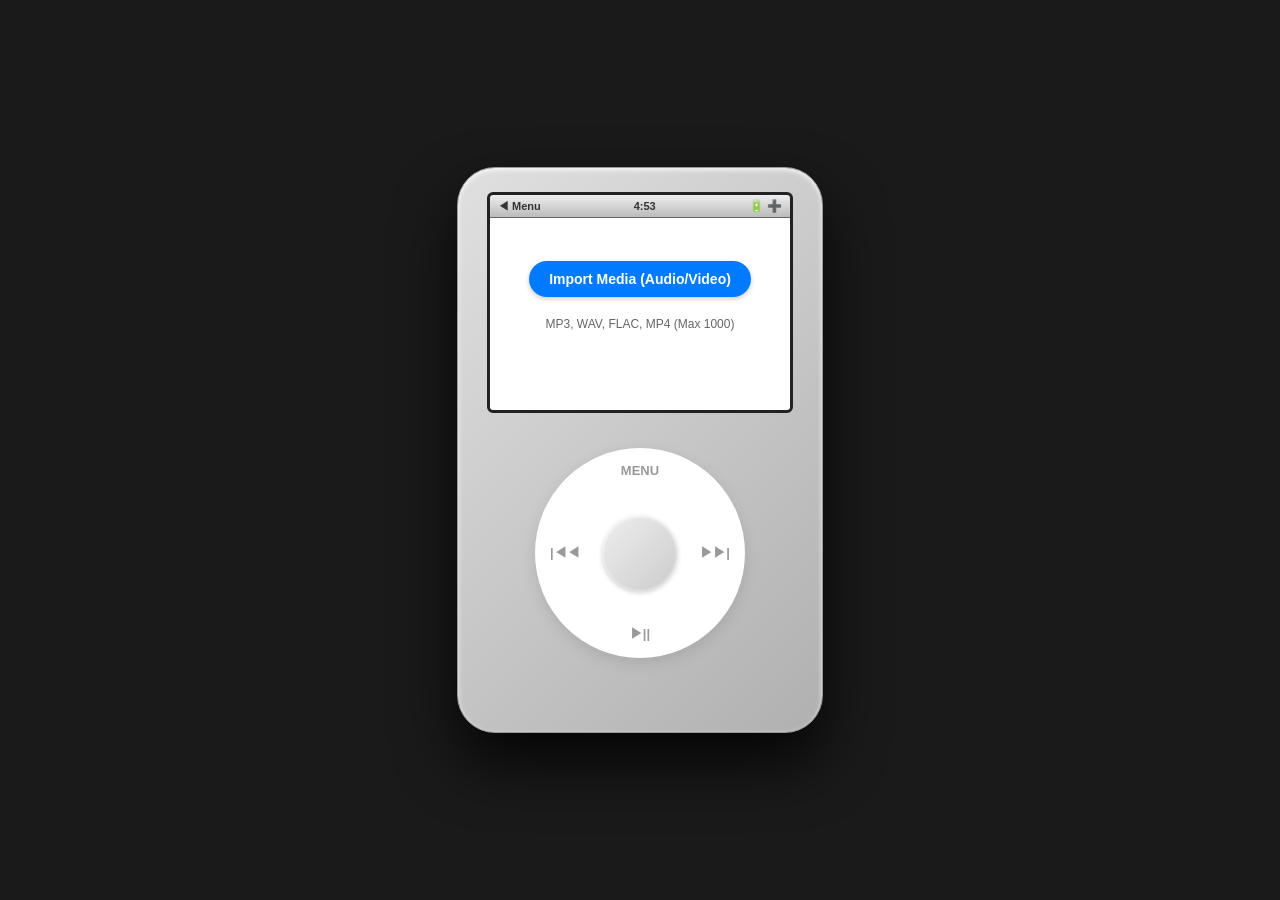
==== commit 971985dc: "Screen in BOX" ====
--- a/iPod.html
+++ b/iPod.html
@@ -3,7 +3,7 @@
 <head>
     <meta charset="UTF-8">
     <meta name="viewport" content="width=device-width, initial-scale=1.0">
-    <title>iPod Classic - Cinematic Edition</title>
+    <title>iPod Classic - Nostalgic Video Edition</title>
     <script src="https://cdnjs.cloudflare.com/ajax/libs/jsmediatags/3.9.5/jsmediatags.min.js"></script>
     <style>
         :root {
@@ -27,41 +27,13 @@
             border: 1px solid #999;
         }
 
-        /* * 核心改动：增加 screen-wrapper 占位 
-         * 这样屏幕放大时，底下的滚轮不会跟着错位跳动
-         */
-        .screen-wrapper {
-            position: relative;
-            width: 300px; height: 215px; 
-            margin-top: 2px;
-            z-index: 200; /* 保证放大的时候不会被遮挡 */
-        }
-
-        /* 原本的 screen 变成 absolute 定位，为放大做准备 */
+        /* 恢复原汁原味的固定屏幕尺寸 */
         .screen {
-            position: absolute;
-            top: 50%; left: 50%;
-            transform: translate(-50%, -50%);
             width: 300px; height: 215px; background-color: #000;
             border: 3px solid #222; border-radius: 6px; overflow: hidden;
-            display: flex; flex-direction: column;
-            
-            /* Apple 经典慢动作回弹动画 */
-            transition: all 1.2s cubic-bezier(0.22, 1, 0.36, 1);
-        }
-
-        /* * 🌟 MP4 专属影院模式 (Cinema Mode) 
-         */
-        .screen.cinema-mode {
-            width: 85vw; /* 根据浏览器宽度自适应放大 */
-            max-width: 900px;
-            aspect-ratio: 16 / 10; /* 锁定 16:10 黄金比例大屏 */
-            height: auto;
-            border-radius: 16px;
-            border: 1px solid #444;
-            /* 100vmax 的巨型阴影瞬间制造全屏变暗的沉浸感，不用写额外的遮罩层 */
-            box-shadow: 0 0 0 100vmax rgba(0,0,0,0.85), 0 40px 100px rgba(0,0,0,0.9);
-            z-index: 9999;
+            position: relative; display: flex; flex-direction: column;
+            margin-top: 2px;
+            transition: background 0.3s ease;
         }
 
         .status-bar {
@@ -69,17 +41,19 @@
             display: flex; justify-content: space-between; align-items: center;
             padding: 0 8px; font-size: 11px; font-weight: bold; color: #333;
             border-bottom: 1px solid #666; z-index: 100; flex-shrink: 0;
-            transition: all 1.2s ease;
-        }
-
-        /* 影院模式下，状态栏变成半透明的控制条 */
+            transition: all 0.3s ease;
+        }
+
+        /* 播放视频时，状态栏变成半透明暗色系，不抢戏 */
         .screen.cinema-mode .status-bar {
-            background: rgba(0,0,0,0.6);
-            color: #eee;
-            border-bottom: 1px solid #333;
-        }
-
-        .content-area { flex: 1; background: #fff; position: relative; overflow: hidden; }
+            background: rgba(0,0,0,0.8);
+            color: #ccc;
+            border-bottom: 1px solid #222;
+        }
+
+        .content-area { flex: 1; background: #fff; position: relative; overflow: hidden; transition: background 0.3s ease; }
+        
+        /* 播放视频时，内容区纯黑，完美融合黑边 */
         .screen.cinema-mode .content-area { background: #000; }
 
         /* 导入界面 */
@@ -135,7 +109,6 @@
         .player-art { 
             width: 100px; height: 100px; border-radius: 4px; box-shadow: 0 5px 15px rgba(0,0,0,0.2); 
             object-fit: cover; background: #000; flex-shrink: 0;
-            transition: all 1.2s cubic-bezier(0.22, 1, 0.36, 1);
         }
 
         .player-meta { width: 140px; overflow: hidden; }
@@ -145,21 +118,20 @@
         .track-bar { width: 100%; height: 18px; background: #eee; border: 1px solid #ccc; position: relative; cursor: pointer; }
         .track-fill { height: 100%; background: var(--apple-blue); width: 0%; pointer-events: none;}
 
-        /* * 影院模式布局切换：隐藏文本，让视频霸占所有空间，悬浮显示进度条 
-         */
+        /* 🌟 怀旧影院模式：在 iPod 屏幕内部全屏显示，带有经典的悬浮控制条 */
         .screen.cinema-mode #player-view { padding: 0; justify-content: center; }
         .screen.cinema-mode .player-header { position: absolute; top: 0; left: 0; width: 100%; height: 100%; margin: 0; gap: 0; }
-        .screen.cinema-mode .player-art { width: 100% !important; height: 100% !important; object-fit: contain; border-radius: 0; box-shadow: none; }
+        .screen.cinema-mode .player-art { width: 100%; height: 100%; object-fit: contain; border-radius: 0; box-shadow: none; }
         .screen.cinema-mode .player-meta { display: none; }
         .screen.cinema-mode .progress-box {
-            position: absolute; bottom: 30px; left: 5%; width: 90%; z-index: 10;
-            background: rgba(0,0,0,0.5); padding: 10px; border-radius: 8px; backdrop-filter: blur(5px);
-            opacity: 0; transition: opacity 0.5s ease;
+            position: absolute; bottom: 10px; left: 5%; width: 90%; z-index: 10;
+            background: rgba(0,0,0,0.6); padding: 5px 8px; border-radius: 6px; 
+            opacity: 0; transition: opacity 0.3s ease; box-sizing: border-box;
         }
         .screen.cinema-mode:hover .progress-box { opacity: 1; }
-        .screen.cinema-mode .track-bar { background: rgba(255,255,255,0.3); border: none; }
+        .screen.cinema-mode .track-bar { background: rgba(255,255,255,0.3); border: none; height: 10px; border-radius: 5px; overflow: hidden; }
         .screen.cinema-mode .track-fill { background: #fff; }
-        .screen.cinema-mode #time-cur, .screen.cinema-mode #time-total { color: #fff; text-shadow: 0 1px 2px #000; }
+        .screen.cinema-mode #time-cur, .screen.cinema-mode #time-total { color: #fff; text-shadow: 0 1px 2px #000; margin-top: 2px;}
 
         /* 轮盘 */
         .click-wheel {
@@ -182,55 +154,53 @@
 <body>
 
 <div class="ipod">
-    <div class="screen-wrapper">
-        <div class="screen" id="main-screen">
-            <div class="status-bar">
-                <span id="back-btn" onclick="hapticTap(10); goHome()" style="cursor:pointer">◀ Menu</span>
-                <span id="clock">12:00</span>
-                <span onclick="hapticTap(15); document.getElementById('file-input').click()" style="cursor:pointer; font-size: 12px;" title="Add More">🔋 ➕</span>
+    <div class="screen" id="main-screen">
+        <div class="status-bar">
+            <span id="back-btn" onclick="hapticTap(10); goHome()" style="cursor:pointer">◀ Menu</span>
+            <span id="clock">12:00</span>
+            <span onclick="hapticTap(15); document.getElementById('file-input').click()" style="cursor:pointer; font-size: 12px;" title="Add More">🔋 ➕</span>
+        </div>
+        
+        <div class="content-area">
+            <div id="import-view">
+                <input type="file" id="file-input" accept=".mp3,.wav,.flac,.mp4,audio/*,video/mp4" multiple style="display:none">
+                <button class="import-btn" onclick="hapticTap(20); document.getElementById('file-input').click()">Import Media (Audio/Video)</button>
+                <p style="font-size: 12px; color: #666; margin-top:10px;">MP3, WAV, FLAC, MP4 (Max 1000)</p>
+                <p id="loading-text" style="font-size: 12px; color: var(--apple-blue); font-weight:bold;"></p>
             </div>
-            
-            <div class="content-area">
-                <div id="import-view">
-                    <input type="file" id="file-input" accept=".mp3,.wav,.flac,.mp4,audio/*,video/mp4" multiple style="display:none">
-                    <button class="import-btn" onclick="hapticTap(20); document.getElementById('file-input').click()">Import Media (Audio/Video)</button>
-                    <p style="font-size: 12px; color: #666; margin-top:10px;">MP3, WAV, FLAC, MP4 (Max 1000)</p>
-                    <p id="loading-text" style="font-size: 12px; color: var(--apple-blue); font-weight:bold;"></p>
+
+            <div id="list-view">
+                <div class="menu-item-wrapper" onclick="hapticTap(10); showCoverFlow()">
+                    <div class="menu-item"><span>Cover Flow</span><span>&gt;</span></div>
                 </div>
-
-                <div id="list-view">
-                    <div class="menu-item-wrapper" onclick="hapticTap(10); showCoverFlow()">
-                        <div class="menu-item"><span>Cover Flow</span><span>&gt;</span></div>
+                <div class="menu-item-wrapper" onclick="hapticTap(10); toggleSongList()">
+                    <div class="menu-item"><span>Media Library (<span id="song-count">0</span>)</span><span>&gt;</span></div>
+                </div>
+                <div id="song-list-container" style="overflow-y:auto; height:155px; display:none;"></div>
+            </div>
+
+            <div id="cover-flow-view">
+                <div class="cf-container" id="cf-container"></div>
+                <div class="album-info-overlay" id="cf-info">Artist - Title</div>
+            </div>
+
+            <div id="player-view">
+                <div class="player-header">
+                    <img src="" id="p-img" class="player-art">
+                    <video id="main-media" class="player-art" style="display:none; cursor:pointer;" playsinline onclick="hapticTap(10); playPause()"></video>
+                    <div class="player-meta">
+                        <h3 id="p-title">Title</h3>
+                        <p id="p-artist">Artist</p>
+                        <p id="p-type" style="font-size:10px; color:#999">Local Media</p>
                     </div>
-                    <div class="menu-item-wrapper" onclick="hapticTap(10); toggleSongList()">
-                        <div class="menu-item"><span>Media Library (<span id="song-count">0</span>)</span><span>&gt;</span></div>
+                </div>
+                <div class="progress-box">
+                    <div class="track-bar" id="track-bar" onclick="hapticTap(10); seek(event)">
+                        <div class="track-fill" id="track-fill"></div>
                     </div>
-                    <div id="song-list-container" style="overflow-y:auto; height:155px; display:none;"></div>
-                </div>
-
-                <div id="cover-flow-view">
-                    <div class="cf-container" id="cf-container"></div>
-                    <div class="album-info-overlay" id="cf-info">Artist - Title</div>
-                </div>
-
-                <div id="player-view">
-                    <div class="player-header">
-                        <img src="" id="p-img" class="player-art">
-                        <video id="main-media" class="player-art" style="display:none; cursor:pointer;" playsinline onclick="hapticTap(10); playPause()"></video>
-                        <div class="player-meta">
-                            <h3 id="p-title">Title</h3>
-                            <p id="p-artist">Artist</p>
-                            <p id="p-type" style="font-size:10px; color:#999">Local Media</p>
-                        </div>
-                    </div>
-                    <div class="progress-box">
-                        <div class="track-bar" id="track-bar" onclick="hapticTap(10); seek(event)">
-                            <div class="track-fill" id="track-fill"></div>
-                        </div>
-                        <div style="display:flex; justify-content:space-between; font-size:10px; margin-top:5px;">
-                            <span id="time-cur">0:00</span>
-                            <span id="time-total">0:00</span>
-                        </div>
+                    <div style="display:flex; justify-content:space-between; font-size:10px; margin-top:5px;">
+                        <span id="time-cur">0:00</span>
+                        <span id="time-total">0:00</span>
                     </div>
                 </div>
             </div>
@@ -386,7 +356,6 @@
     function goHome() {
         if(playlist.length === 0) return; 
         hideAllViews();
-        // 关键：退出时取消影院模式，屏幕将平滑缩小归位
         screenEl.classList.remove('cinema-mode');
         document.getElementById('list-view').style.display = 'block';
         currentMode = 'list';
@@ -439,7 +408,7 @@
         }
     });
 
-    // --- 修改了这里：智能判定 MP4 播放触发放大 ---
+    // --- 内部影院模式切换逻辑 ---
     function playSong(idx) {
         if(playlist.length === 0) return;
         currentIndex = idx; const s = playlist[idx];
@@ -452,13 +421,12 @@
         if (s.isVideo) {
             document.getElementById('p-img').style.display = 'none';
             media.style.display = 'block';
-            // MP4触发：增加类名，利用 CSS 1.2s 慢动作渲染成为大屏幕
+            // 添加类名，在内部重排版成纯黑背景 + 全屏视频
             screenEl.classList.add('cinema-mode');
         } else {
             document.getElementById('p-img').style.display = 'block';
             document.getElementById('p-img').src = s.cover;
             media.style.display = 'none';
-            // 音乐触发：移除类名，平滑缩回 iPod 原始尺寸
             screenEl.classList.remove('cinema-mode');
         }
         
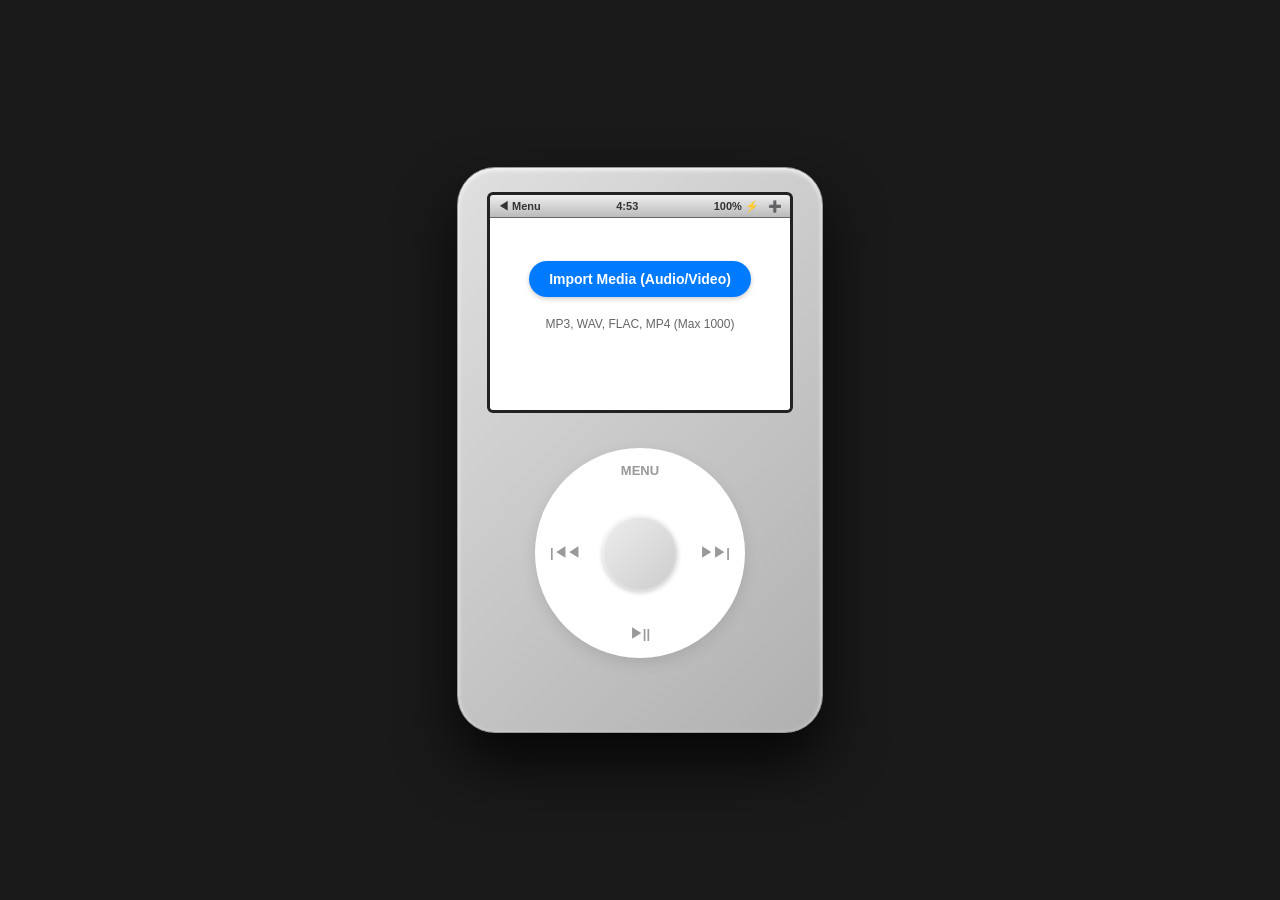
==== commit 41c322af: "Update animation my iPod.html" ====
--- a/iPod.html
+++ b/iPod.html
@@ -3,7 +3,7 @@
 <head>
     <meta charset="UTF-8">
     <meta name="viewport" content="width=device-width, initial-scale=1.0">
-    <title>iPod Classic - Nostalgic Video Edition</title>
+    <title>iPod Classic - True Vintage Video Edition</title>
     <script src="https://cdnjs.cloudflare.com/ajax/libs/jsmediatags/3.9.5/jsmediatags.min.js"></script>
     <style>
         :root {
@@ -27,13 +27,12 @@
             border: 1px solid #999;
         }
 
-        /* 恢复原汁原味的固定屏幕尺寸 */
+        /* 固定的 300x215 屏幕，永不越界 */
         .screen {
             width: 300px; height: 215px; background-color: #000;
             border: 3px solid #222; border-radius: 6px; overflow: hidden;
             position: relative; display: flex; flex-direction: column;
             margin-top: 2px;
-            transition: background 0.3s ease;
         }
 
         .status-bar {
@@ -41,113 +40,103 @@
             display: flex; justify-content: space-between; align-items: center;
             padding: 0 8px; font-size: 11px; font-weight: bold; color: #333;
             border-bottom: 1px solid #666; z-index: 100; flex-shrink: 0;
-            transition: all 0.3s ease;
-        }
-
-        /* 播放视频时，状态栏变成半透明暗色系，不抢戏 */
-        .screen.cinema-mode .status-bar {
-            background: rgba(0,0,0,0.8);
-            color: #ccc;
-            border-bottom: 1px solid #222;
-        }
-
-        .content-area { flex: 1; background: #fff; position: relative; overflow: hidden; transition: background 0.3s ease; }
-        
-        /* 播放视频时，内容区纯黑，完美融合黑边 */
-        .screen.cinema-mode .content-area { background: #000; }
-
-        /* 导入界面 */
-        #import-view {
-            display: flex; flex-direction: column; align-items: center; justify-content: center;
-            height: 100%; text-align: center; padding: 20px; box-sizing: border-box;
-        }
-        .import-btn {
-            background: var(--apple-blue); color: white; border: none;
-            padding: 10px 20px; border-radius: 20px; font-weight: bold; cursor: pointer;
-            margin-bottom: 10px; font-size: 14px; box-shadow: 0 2px 5px rgba(0,0,0,0.2);
-        }
+            transition: all 0.8s ease;
+        }
+
+        /* 影院模式下状态栏变暗 */
+        .screen.cinema-expand .status-bar {
+            background: rgba(0,0,0,0.85); color: #ccc; border-bottom: 1px solid #111;
+        }
+
+        /* 整个屏幕背景在影院模式下变黑 */
+        .content-area { 
+            flex: 1; background: #fff; position: relative; overflow: hidden; 
+            transition: background 1.2s ease; 
+        }
+        .screen.cinema-expand .content-area { background: #000; }
+
+        /* --- 其他基础 UI --- */
+        #import-view { display: flex; flex-direction: column; align-items: center; justify-content: center; height: 100%; text-align: center; padding: 20px; box-sizing: border-box; }
+        .import-btn { background: var(--apple-blue); color: white; border: none; padding: 10px 20px; border-radius: 20px; font-weight: bold; cursor: pointer; margin-bottom: 10px; font-size: 14px; box-shadow: 0 2px 5px rgba(0,0,0,0.2); }
         .import-btn:active { background: #0056b3; }
-
-        /* 列表视图与左滑删除 UI */
+        
         #list-view { width: 100%; height: 100%; display: none; }
         .menu-item-wrapper { position: relative; overflow: hidden; background: #fff; border-bottom: 1px solid #eee; }
-        .delete-btn {
-            position: absolute; right: 0; top: 0; bottom: 0; width: 70px;
-            background-color: var(--apple-red); color: white; display: flex;
-            align-items: center; justify-content: center; font-weight: bold; font-size: 13px; cursor: pointer; z-index: 1;
-        }
-        .menu-item {
-            padding: 10px 12px; font-size: 14px; font-weight: bold;
-            display: flex; justify-content: space-between; align-items: center;
-            background: #fff; position: relative; z-index: 2; cursor: pointer;
-        }
+        .delete-btn { position: absolute; right: 0; top: 0; bottom: 0; width: 70px; background-color: var(--apple-red); color: white; display: flex; align-items: center; justify-content: center; font-weight: bold; font-size: 13px; cursor: pointer; z-index: 1; }
+        .menu-item { padding: 10px 12px; font-size: 14px; font-weight: bold; display: flex; justify-content: space-between; align-items: center; background: #fff; position: relative; z-index: 2; cursor: pointer; }
         .menu-item:active { background: #f0f0f5; }
 
-        /* Cover Flow */
         #cover-flow-view { width: 100%; height: 100%; background: #000; display: none; perspective: 800px; overflow: hidden; }
         .cf-container { width: 100%; height: 100%; position: relative; transform-style: preserve-3d; display: flex; align-items: center; justify-content: center; }
-        .album-card {
-            position: absolute; width: 110px; height: 110px;
-            background-size: cover; background-position: center; background-color: #333;
-            transition: all 0.4s cubic-bezier(0.25, 0.1, 0.25, 1); cursor: pointer;
-            -webkit-box-reflect: below 2px linear-gradient(transparent, transparent 60%, rgba(255, 255, 255, 0.2));
-            border-radius: 4px; border: 1px solid #222;
-        }
-        .album-info-overlay {
-            position: absolute; bottom: 10px; width: 100%; text-align: center; color: white;
-            font-size: 12px; text-shadow: 0 1px 3px rgba(0,0,0,0.8); pointer-events: none;
-            white-space: nowrap; overflow: hidden; text-overflow: ellipsis; padding: 0 10px; box-sizing: border-box;
-        }
-
-        /* 播放界面 */
+        .album-card { position: absolute; width: 110px; height: 110px; background-size: cover; background-position: center; background-color: #333; transition: all 0.4s cubic-bezier(0.25, 0.1, 0.25, 1); cursor: pointer; -webkit-box-reflect: below 2px linear-gradient(transparent, transparent 60%, rgba(255, 255, 255, 0.2)); border-radius: 4px; border: 1px solid #222; }
+        .album-info-overlay { position: absolute; bottom: 10px; width: 100%; text-align: center; color: white; font-size: 12px; text-shadow: 0 1px 3px rgba(0,0,0,0.8); pointer-events: none; white-space: nowrap; overflow: hidden; text-overflow: ellipsis; padding: 0 10px; box-sizing: border-box; }
+
+        /* ========================================= */
+        /* 🌟 核心重构：绝对定位的播放界面 (为了动画铺垫) */
+        /* ========================================= */
         #player-view {
-            width: 100%; height: 100%; display: none; flex-direction: column;
-            padding: 15px; box-sizing: border-box; background: #fff;
-        }
-        .player-header { display: flex; gap: 15px; }
-        
+            width: 100%; height: 100%; display: none; position: relative;
+            background: transparent;
+        }
+        
+        /* 封面和视频元素的初始形态：100x100 左上角 */
         .player-art { 
-            width: 100px; height: 100px; border-radius: 4px; box-shadow: 0 5px 15px rgba(0,0,0,0.2); 
-            object-fit: cover; background: #000; flex-shrink: 0;
-        }
-
-        .player-meta { width: 140px; overflow: hidden; }
-        .player-meta h3 { margin: 0; font-size: 15px; white-space: nowrap; overflow: hidden; text-overflow: ellipsis; }
+            position: absolute; top: 15px; left: 15px;
+            width: 100px; height: 100px; border-radius: 4px; 
+            object-fit: cover; background: #000; box-shadow: 0 5px 15px rgba(0,0,0,0.2); 
+            /* 灵魂缓动函数：让放大带有 Apple 般的物理重量感 */
+            transition: all 1.2s cubic-bezier(0.22, 1, 0.36, 1);
+            z-index: 5;
+        }
+
+        .player-meta { 
+            position: absolute; top: 15px; left: 130px; /* 15 + 100 + 15 */
+            width: 155px; overflow: hidden; 
+            transition: all 0.6s ease;
+        }
+        .player-meta h3 { margin: 0; font-size: 15px; white-space: nowrap; overflow: hidden; text-overflow: ellipsis; color: #111; }
         .player-meta p { margin: 5px 0; font-size: 12px; color: #666; white-space: nowrap; overflow: hidden; text-overflow: ellipsis; }
-        .progress-box { margin-top: 30px; }
+        
+        .progress-box { 
+            position: absolute; bottom: 25px; left: 15px; width: 270px;
+            transition: all 1.2s cubic-bezier(0.22, 1, 0.36, 1);
+            z-index: 10;
+        }
         .track-bar { width: 100%; height: 18px; background: #eee; border: 1px solid #ccc; position: relative; cursor: pointer; }
         .track-fill { height: 100%; background: var(--apple-blue); width: 0%; pointer-events: none;}
-
-        /* 🌟 怀旧影院模式：在 iPod 屏幕内部全屏显示，带有经典的悬浮控制条 */
-        .screen.cinema-mode #player-view { padding: 0; justify-content: center; }
-        .screen.cinema-mode .player-header { position: absolute; top: 0; left: 0; width: 100%; height: 100%; margin: 0; gap: 0; }
-        .screen.cinema-mode .player-art { width: 100%; height: 100%; object-fit: contain; border-radius: 0; box-shadow: none; }
-        .screen.cinema-mode .player-meta { display: none; }
-        .screen.cinema-mode .progress-box {
-            position: absolute; bottom: 10px; left: 5%; width: 90%; z-index: 10;
-            background: rgba(0,0,0,0.6); padding: 5px 8px; border-radius: 6px; 
-            opacity: 0; transition: opacity 0.3s ease; box-sizing: border-box;
-        }
-        .screen.cinema-mode:hover .progress-box { opacity: 1; }
-        .screen.cinema-mode .track-bar { background: rgba(255,255,255,0.3); border: none; height: 10px; border-radius: 5px; overflow: hidden; }
-        .screen.cinema-mode .track-fill { background: #fff; }
-        .screen.cinema-mode #time-cur, .screen.cinema-mode #time-total { color: #fff; text-shadow: 0 1px 2px #000; margin-top: 2px;}
-
-        /* 轮盘 */
-        .click-wheel {
-            width: 210px; height: 210px; background-color: #fff; border-radius: 50%;
-            margin-top: 35px; position: relative; box-shadow: 0 5px 15px rgba(0,0,0,0.1); cursor: pointer;
-        }
+        .time-labels { display:flex; justify-content:space-between; font-size:10px; margin-top:5px; color:#333; }
+
+        /* ========================================= */
+        /* 🎬 影院模式激活状态 (仅通过添加类名触发) */
+        /* ========================================= */
+        /* 1. 视频慢动作铺满屏幕，自动信箱模式 (Letterbox) */
+        .screen.cinema-expand .player-art {
+            top: 0; left: 0; width: 300px; height: 193px; /* 215 - 22状态栏 */
+            border-radius: 0; object-fit: contain; box-shadow: none;
+        }
+        /* 2. 文字往右平移并消失 */
+        .screen.cinema-expand .player-meta {
+            opacity: 0; transform: translateX(30px); pointer-events: none;
+        }
+        /* 3. 进度条下沉并变成透明悬浮态 */
+        .screen.cinema-expand .progress-box {
+            bottom: 5px; left: 15px; width: 270px;
+            background: rgba(0,0,0,0.7); padding: 5px 8px; border-radius: 6px; box-sizing: border-box;
+            opacity: 0; /* 默认隐藏，触摸/悬浮显示 */
+        }
+        .screen.cinema-expand:hover .progress-box { opacity: 1; }
+        .screen.cinema-expand .track-bar { background: rgba(255,255,255,0.3); border: none; height: 10px; border-radius: 5px; overflow: hidden; }
+        .screen.cinema-expand .track-fill { background: #fff; }
+        .screen.cinema-expand .time-labels { color: #fff; text-shadow: 0 1px 2px #000; margin-top: 2px; }
+
+        /* --- 轮盘 --- */
+        .click-wheel { width: 210px; height: 210px; background-color: #fff; border-radius: 50%; margin-top: 35px; position: relative; box-shadow: 0 5px 15px rgba(0,0,0,0.1); cursor: pointer; }
         .wheel-btn { position: absolute; font-size: 13px; font-weight: bold; color: #999; }
         .btn-menu { top: 15px; left: 50%; transform: translateX(-50%); }
         .btn-next { right: 15px; top: 50%; transform: translateY(-50%); }
         .btn-prev { left: 15px; top: 50%; transform: translateY(-50%); }
         .btn-play { bottom: 15px; left: 50%; transform: translateX(-50%); }
-        .center-select {
-            width: 75px; height: 75px; background: linear-gradient(135deg, #eee, #ccc);
-            border-radius: 50%; position: absolute; top: 50%; left: 50%; transform: translate(-50%, -50%);
-            box-shadow: inset 0 1px 3px white, 0 2px 5px rgba(0,0,0,0.2);
-        }
+        .center-select { width: 75px; height: 75px; background: linear-gradient(135deg, #eee, #ccc); border-radius: 50%; position: absolute; top: 50%; left: 50%; transform: translate(-50%, -50%); box-shadow: inset 0 1px 3px white, 0 2px 5px rgba(0,0,0,0.2); }
         .center-select:active { background: #bbb; }
     </style>
 </head>
@@ -158,7 +147,10 @@
         <div class="status-bar">
             <span id="back-btn" onclick="hapticTap(10); goHome()" style="cursor:pointer">◀ Menu</span>
             <span id="clock">12:00</span>
-            <span onclick="hapticTap(15); document.getElementById('file-input').click()" style="cursor:pointer; font-size: 12px;" title="Add More">🔋 ➕</span>
+            <span>
+                <span id="battery-display">100% 🔋</span>
+                <span onclick="hapticTap(15); document.getElementById('file-input').click()" style="cursor:pointer; margin-left:6px;" title="Add More">➕</span>
+            </span>
         </div>
         
         <div class="content-area">
@@ -170,12 +162,8 @@
             </div>
 
             <div id="list-view">
-                <div class="menu-item-wrapper" onclick="hapticTap(10); showCoverFlow()">
-                    <div class="menu-item"><span>Cover Flow</span><span>&gt;</span></div>
-                </div>
-                <div class="menu-item-wrapper" onclick="hapticTap(10); toggleSongList()">
-                    <div class="menu-item"><span>Media Library (<span id="song-count">0</span>)</span><span>&gt;</span></div>
-                </div>
+                <div class="menu-item-wrapper" onclick="hapticTap(10); showCoverFlow()"><div class="menu-item"><span>Cover Flow</span><span>&gt;</span></div></div>
+                <div class="menu-item-wrapper" onclick="hapticTap(10); toggleSongList()"><div class="menu-item"><span>Media Library (<span id="song-count">0</span>)</span><span>&gt;</span></div></div>
                 <div id="song-list-container" style="overflow-y:auto; height:155px; display:none;"></div>
             </div>
 
@@ -185,20 +173,20 @@
             </div>
 
             <div id="player-view">
-                <div class="player-header">
-                    <img src="" id="p-img" class="player-art">
-                    <video id="main-media" class="player-art" style="display:none; cursor:pointer;" playsinline onclick="hapticTap(10); playPause()"></video>
-                    <div class="player-meta">
-                        <h3 id="p-title">Title</h3>
-                        <p id="p-artist">Artist</p>
-                        <p id="p-type" style="font-size:10px; color:#999">Local Media</p>
-                    </div>
+                <img src="" id="p-img" class="player-art">
+                <video id="main-media" class="player-art" style="display:none; cursor:pointer;" playsinline onclick="hapticTap(10); playPause()"></video>
+                
+                <div class="player-meta">
+                    <h3 id="p-title">Title</h3>
+                    <p id="p-artist">Artist</p>
+                    <p id="p-type" style="font-size:10px; color:#999">Local Media</p>
                 </div>
+                
                 <div class="progress-box">
                     <div class="track-bar" id="track-bar" onclick="hapticTap(10); seek(event)">
                         <div class="track-fill" id="track-fill"></div>
                     </div>
-                    <div style="display:flex; justify-content:space-between; font-size:10px; margin-top:5px;">
+                    <div class="time-labels">
                         <span id="time-cur">0:00</span>
                         <span id="time-total">0:00</span>
                     </div>
@@ -220,6 +208,27 @@
     function hapticTap(strength = 20) {
         try { if (navigator.vibrate) { navigator.vibrate(strength); return true; } } catch (e) {} return false;
     }
+
+    // --- 真实电量获取逻辑 ---
+    function initBattery() {
+        const batDisplay = document.getElementById('battery-display');
+        if ('getBattery' in navigator) {
+            navigator.getBattery().then(bat => {
+                const updateBat = () => {
+                    const level = Math.round(bat.level * 100);
+                    const icon = bat.charging ? '⚡' : '🔋';
+                    batDisplay.innerText = `${level}% ${icon}`;
+                };
+                updateBat();
+                bat.addEventListener('levelchange', updateBat);
+                bat.addEventListener('chargingchange', updateBat);
+            });
+        } else {
+            // iOS Safari 降级显示
+            batDisplay.innerText = '100% 🔋';
+        }
+    }
+    initBattery();
 
     let playlist = [];
     let currentIndex = 0;
@@ -234,17 +243,12 @@
     document.getElementById('file-input').addEventListener('change', async (e) => {
         const files = Array.from(e.target.files);
         const availableSlots = 1000 - playlist.length;
-        if (availableSlots <= 0) { alert("Maximum limit reached!"); return; }
+        if (availableSlots <= 0) return;
 
         const filesToAdd = files.slice(0, availableSlots);
         if(filesToAdd.length === 0) return;
 
-        const loadingText = document.getElementById('loading-text');
-        const clockElem = document.getElementById('clock');
-        const originalClock = clockElem.innerText;
-        
-        if (currentMode === 'import') loadingText.innerText = `Loading...`;
-        clockElem.innerText = "Load..."; 
+        document.getElementById('clock').innerText = "Load..."; 
         
         for (let i = 0; i < filesToAdd.length; i++) {
             const file = filesToAdd[i];
@@ -254,10 +258,8 @@
             const ext = extMatch ? extMatch[1].toUpperCase() : 'AUDIO';
 
             let trackInfo = { 
-                id: playlist.length, 
-                title: file.name.replace(/\.[^/.]+$/, ""), 
-                artist: isVideo ? 'Video/MTV' : 'Unknown Artist', 
-                cover: isVideo ? defaultVideoCover : defaultAudioCover, 
+                id: playlist.length, title: file.name.replace(/\.[^/.]+$/, ""), 
+                artist: isVideo ? 'Video/MTV' : 'Unknown Artist', cover: isVideo ? defaultVideoCover : defaultAudioCover, 
                 url: fileURL, isVideo: isVideo, typeLabel: isVideo ? 'MP4 Video' : `${ext} Audio`
             };
 
@@ -281,14 +283,10 @@
             playlist.push(trackInfo);
         }
 
-        clockElem.innerText = originalClock;
-        if (currentMode === 'import') loadingText.innerText = "Done!";
         document.getElementById('song-count').innerText = playlist.length;
-        
         initListView();
         if (currentMode === 'import') { setTimeout(goHome, 500); } 
         else if (currentMode === 'cover-flow') { renderCF(); }
-
         e.target.value = '';
     });
 
@@ -296,15 +294,11 @@
         const container = document.getElementById('song-list-container');
         container.innerHTML = '';
         playlist.forEach((s, idx) => {
-            const wrapper = document.createElement('div');
-            wrapper.className = 'menu-item-wrapper';
-
-            const delBtn = document.createElement('div');
-            delBtn.className = 'delete-btn'; delBtn.innerText = 'Delete';
+            const wrapper = document.createElement('div'); wrapper.className = 'menu-item-wrapper';
+            const delBtn = document.createElement('div'); delBtn.className = 'delete-btn'; delBtn.innerText = 'Delete';
             delBtn.onclick = (e) => { e.stopPropagation(); deleteSong(idx); };
 
-            const div = document.createElement('div');
-            div.className = 'menu-item'; div.style.fontSize = '12px';
+            const div = document.createElement('div'); div.className = 'menu-item'; div.style.fontSize = '12px';
             div.innerHTML = `<span>${s.isVideo ? '🎬' : '🎵'} ${s.title}</span>`;
 
             let startX = 0; let isDragging = false;
@@ -314,10 +308,7 @@
                 if(!isDragging) return; isDragging = false; div.style.transition = 'transform 0.2s ease';
                 let d = cx - startX;
                 if (d < -35) { div.style.transform = `translateX(-70px)`; hapticTap(15); } 
-                else { 
-                    div.style.transform = `translateX(0px)`; 
-                    if (Math.abs(d) < 5) { hapticTap(10); playSong(idx); }
-                }
+                else { div.style.transform = `translateX(0px)`; if (Math.abs(d) < 5) { hapticTap(10); playSong(idx); } }
             };
 
             div.addEventListener('touchstart', e => handleStart(e.touches[0].clientX), {passive: true});
@@ -333,16 +324,11 @@
     }
 
     function deleteSong(idx) {
-        hapticTap(30);
-        const wasPlaying = (currentIndex === idx && currentMode === 'player');
-        playlist.splice(idx, 1);
-        document.getElementById('song-count').innerText = playlist.length;
-        if (currentIndex > idx) currentIndex--;
-        if (cfIndex > idx) cfIndex--;
+        hapticTap(30); const wasPlaying = (currentIndex === idx && currentMode === 'player');
+        playlist.splice(idx, 1); document.getElementById('song-count').innerText = playlist.length;
+        if (currentIndex > idx) currentIndex--; if (cfIndex > idx) cfIndex--;
         if (cfIndex >= playlist.length) cfIndex = Math.max(0, playlist.length - 1);
-        
-        if (playlist.length === 0 || wasPlaying) { media.pause(); goHome(); } 
-        else if (currentMode === 'cover-flow') { renderCF(); }
+        if (playlist.length === 0 || wasPlaying) { media.pause(); goHome(); } else if (currentMode === 'cover-flow') { renderCF(); }
         initListView();
     }
 
@@ -356,7 +342,7 @@
     function goHome() {
         if(playlist.length === 0) return; 
         hideAllViews();
-        screenEl.classList.remove('cinema-mode');
+        screenEl.classList.remove('cinema-expand'); // 退出时取消放大，平滑缩回
         document.getElementById('list-view').style.display = 'block';
         currentMode = 'list';
     }
@@ -369,18 +355,16 @@
     function showCoverFlow() {
         if(playlist.length === 0) return alert('Please add media first!');
         hideAllViews();
-        screenEl.classList.remove('cinema-mode');
+        screenEl.classList.remove('cinema-expand');
         document.getElementById('cover-flow-view').style.display = 'flex';
         currentMode = 'cover-flow';
         renderCF();
     }
 
     function renderCF() {
-        const cfContainer = document.getElementById('cf-container');
-        cfContainer.innerHTML = '';
+        const cfContainer = document.getElementById('cf-container'); cfContainer.innerHTML = '';
         playlist.forEach((s, idx) => {
-            const img = document.createElement('div');
-            img.className = 'album-card'; img.style.backgroundImage = `url("${s.cover}")`;
+            const img = document.createElement('div'); img.className = 'album-card'; img.style.backgroundImage = `url("${s.cover}")`;
             img.onclick = () => { hapticTap(10); if(idx === cfIndex) playSong(idx); else { cfIndex = idx; updateCFPositions(); } };
             cfContainer.appendChild(img);
         });
@@ -401,14 +385,10 @@
     document.getElementById('cover-flow-view').addEventListener('touchstart', e => touchStartX = e.touches[0].clientX);
     document.getElementById('cover-flow-view').addEventListener('touchend', e => {
         let diff = touchStartX - e.changedTouches[0].clientX;
-        if(Math.abs(diff) > 30 && playlist.length > 0) {
-            hapticTap(15); 
-            if(diff > 0) { cfIndex = Math.min(cfIndex + 1, playlist.length - 1); } else { cfIndex = Math.max(cfIndex - 1, 0); }
-            updateCFPositions();
-        }
+        if(Math.abs(diff) > 30 && playlist.length > 0) { hapticTap(15); if(diff > 0) { cfIndex = Math.min(cfIndex + 1, playlist.length - 1); } else { cfIndex = Math.max(cfIndex - 1, 0); } updateCFPositions(); }
     });
 
-    // --- 内部影院模式切换逻辑 ---
+    // --- 🌟 核心播放逻辑：触发慢动作扩张 ---
     function playSong(idx) {
         if(playlist.length === 0) return;
         currentIndex = idx; const s = playlist[idx];
@@ -418,20 +398,25 @@
         document.getElementById('p-artist').innerText = s.artist;
         document.getElementById('p-type').innerText = s.typeLabel; 
         
+        screenEl.classList.remove('cinema-expand'); // 每次切歌先复位
+
         if (s.isVideo) {
             document.getElementById('p-img').style.display = 'none';
             media.style.display = 'block';
-            // 添加类名，在内部重排版成纯黑背景 + 全屏视频
-            screenEl.classList.add('cinema-mode');
+            
+            // 魔法延迟：让浏览器先渲染 100x100 的小方块，再在一瞬间加上 expand 类触发动画
+            setTimeout(() => {
+                screenEl.classList.add('cinema-expand');
+            }, 50);
+            
         } else {
             document.getElementById('p-img').style.display = 'block';
             document.getElementById('p-img').src = s.cover;
             media.style.display = 'none';
-            screenEl.classList.remove('cinema-mode');
         }
         
         hideAllViews();
-        document.getElementById('player-view').style.display = 'flex';
+        document.getElementById('player-view').style.display = 'block'; // 注意这里改成了 block，依赖子元素的 absolute 定位
         currentMode = 'player';
         media.play();
     }
@@ -451,11 +436,7 @@
     }
 
     function handleCenterClick() { if(currentMode === 'cover-flow') playSong(cfIndex); }
-
-    function seek(e) {
-        const bar = document.getElementById('track-bar'); const per = e.offsetX / bar.offsetWidth;
-        media.currentTime = per * media.duration;
-    }
+    function seek(e) { const bar = document.getElementById('track-bar'); const per = e.offsetX / bar.offsetWidth; media.currentTime = per * media.duration; }
 
     media.ontimeupdate = () => {
         const per = (media.currentTime / media.duration) * 100;
@@ -465,15 +446,10 @@
     };
 
     media.onended = () => nextSong(); 
-
-    function formatTime(sec) {
-        if(isNaN(sec)) return "0:00"; let m = Math.floor(sec/60); let s = Math.floor(sec%60);
-        return `${m}:${s<10?'0':''}${s}`;
-    }
+    function formatTime(sec) { if(isNaN(sec)) return "0:00"; let m = Math.floor(sec/60); let s = Math.floor(sec%60); return `${m}:${s<10?'0':''}${s}`; }
 
     setInterval(() => {
-        const now = new Date();
-        document.getElementById('clock').innerText = now.getHours() + ":" + (now.getMinutes()<10?'0':'') + now.getMinutes();
+        const now = new Date(); document.getElementById('clock').innerText = now.getHours() + ":" + (now.getMinutes()<10?'0':'') + now.getMinutes();
     }, 1000);
 
 </script>
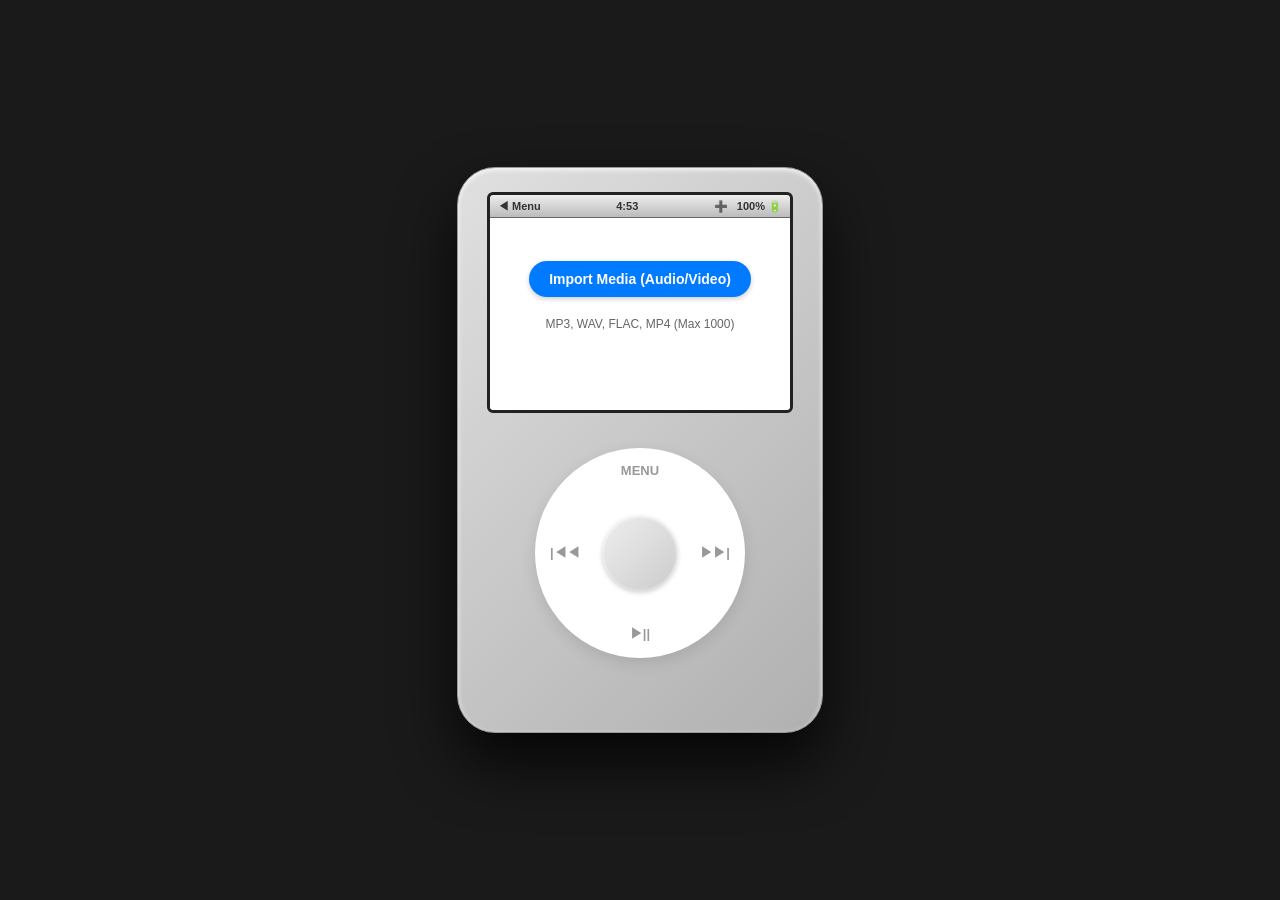
==== commit 752aa12d: "cover reflection" ====
--- a/iPod.html
+++ b/iPod.html
@@ -3,7 +3,7 @@
 <head>
     <meta charset="UTF-8">
     <meta name="viewport" content="width=device-width, initial-scale=1.0">
-    <title>iPod Classic - True Vintage Video Edition</title>
+    <title>iPod Classic - Nostalgic Video Edition</title>
     <script src="https://cdnjs.cloudflare.com/ajax/libs/jsmediatags/3.9.5/jsmediatags.min.js"></script>
     <style>
         :root {
@@ -68,29 +68,65 @@
 
         #cover-flow-view { width: 100%; height: 100%; background: #000; display: none; perspective: 800px; overflow: hidden; }
         .cf-container { width: 100%; height: 100%; position: relative; transform-style: preserve-3d; display: flex; align-items: center; justify-content: center; }
-        .album-card { position: absolute; width: 110px; height: 110px; background-size: cover; background-position: center; background-color: #333; transition: all 0.4s cubic-bezier(0.25, 0.1, 0.25, 1); cursor: pointer; -webkit-box-reflect: below 2px linear-gradient(transparent, transparent 60%, rgba(255, 255, 255, 0.2)); border-radius: 4px; border: 1px solid #222; }
+        
+        /* ========================================= */
+        /* 🌟 修改：核心 Cover Flow 卡片，添加倒影 */
+        /* ========================================= */
+        .album-card { 
+            position: absolute; 
+            width: 110px; 
+            height: 110px; 
+            /* 设置自定义属性，方便伪元素继承背景图 */
+            --card-bg-image: none; 
+            background-image: var(--card-bg-image);
+            background-size: cover; 
+            background-position: center; 
+            background-color: #333; 
+            transition: all 0.4s cubic-bezier(0.25, 0.1, 0.25, 1); 
+            cursor: pointer; 
+            border-radius: 4px; 
+            border: 1px solid #222; 
+        }
+
+        /* 🌟 新增：倒影伪元素 */
+        .album-card:after {
+            content: "";
+            position: absolute;
+            bottom: -112px; /* 高度 + 间距 (2px) */
+            left: 0;
+            width: 100%;
+            height: 100%;
+            background-image: var(--card-bg-image); /* 使用自定义属性 */
+            background-size: cover;
+            background-position: center;
+            transform: scaleY(-1); /* 垂直翻转 */
+            opacity: 0.3; /* 初始倒影透明度 */
+            /* 渐变遮罩，使倒影淡出 */
+            -webkit-mask-image: linear-gradient(to bottom, transparent 40%, black);
+            mask-image: linear-gradient(to bottom, transparent 40%, black);
+            pointer-events: none; /* 确保不能点击倒影 */
+        }
+
         .album-info-overlay { position: absolute; bottom: 10px; width: 100%; text-align: center; color: white; font-size: 12px; text-shadow: 0 1px 3px rgba(0,0,0,0.8); pointer-events: none; white-space: nowrap; overflow: hidden; text-overflow: ellipsis; padding: 0 10px; box-sizing: border-box; }
 
-        /* ========================================= */
-        /* 🌟 核心重构：绝对定位的播放界面 (为了动画铺垫) */
-        /* ========================================= */
+        /* 绝对定位的播放界面 */
         #player-view {
             width: 100%; height: 100%; display: none; position: relative;
             background: transparent;
         }
         
         /* 封面和视频元素的初始形态：100x100 左上角 */
-        .player-art { 
+        .player-view-art { 
             position: absolute; top: 15px; left: 15px;
             width: 100px; height: 100px; border-radius: 4px; 
             object-fit: cover; background: #000; box-shadow: 0 5px 15px rgba(0,0,0,0.2); 
-            /* 灵魂缓动函数：让放大带有 Apple 般的物理重量感 */
+            /* 灵魂缓动函数 */
             transition: all 1.2s cubic-bezier(0.22, 1, 0.36, 1);
             z-index: 5;
         }
 
         .player-meta { 
-            position: absolute; top: 15px; left: 130px; /* 15 + 100 + 15 */
+            position: absolute; top: 15px; left: 130px;
             width: 155px; overflow: hidden; 
             transition: all 0.6s ease;
         }
@@ -106,24 +142,13 @@
         .track-fill { height: 100%; background: var(--apple-blue); width: 0%; pointer-events: none;}
         .time-labels { display:flex; justify-content:space-between; font-size:10px; margin-top:5px; color:#333; }
 
-        /* ========================================= */
-        /* 🎬 影院模式激活状态 (仅通过添加类名触发) */
-        /* ========================================= */
-        /* 1. 视频慢动作铺满屏幕，自动信箱模式 (Letterbox) */
-        .screen.cinema-expand .player-art {
-            top: 0; left: 0; width: 300px; height: 193px; /* 215 - 22状态栏 */
+        /* 影院模式激活状态 */
+        .screen.cinema-expand .player-view-art {
+            top: 0; left: 0; width: 300px; height: 193px;
             border-radius: 0; object-fit: contain; box-shadow: none;
         }
-        /* 2. 文字往右平移并消失 */
-        .screen.cinema-expand .player-meta {
-            opacity: 0; transform: translateX(30px); pointer-events: none;
-        }
-        /* 3. 进度条下沉并变成透明悬浮态 */
-        .screen.cinema-expand .progress-box {
-            bottom: 5px; left: 15px; width: 270px;
-            background: rgba(0,0,0,0.7); padding: 5px 8px; border-radius: 6px; box-sizing: border-box;
-            opacity: 0; /* 默认隐藏，触摸/悬浮显示 */
-        }
+        .screen.cinema-expand .player-meta { opacity: 0; transform: translateX(30px); pointer-events: none; }
+        .screen.cinema-expand .progress-box { bottom: 5px; left: 15px; width: 270px; background: rgba(0,0,0,0.7); padding: 5px 8px; border-radius: 6px; box-sizing: border-box; opacity: 0; }
         .screen.cinema-expand:hover .progress-box { opacity: 1; }
         .screen.cinema-expand .track-bar { background: rgba(255,255,255,0.3); border: none; height: 10px; border-radius: 5px; overflow: hidden; }
         .screen.cinema-expand .track-fill { background: #fff; }
@@ -148,8 +173,8 @@
             <span id="back-btn" onclick="hapticTap(10); goHome()" style="cursor:pointer">◀ Menu</span>
             <span id="clock">12:00</span>
             <span>
-                <span id="battery-display">100% 🔋</span>
-                <span onclick="hapticTap(15); document.getElementById('file-input').click()" style="cursor:pointer; margin-left:6px;" title="Add More">➕</span>
+                <span onclick="hapticTap(15); document.getElementById('file-input').click()" style="cursor:pointer; margin-right:6px;" title="Add More">➕</span>
+                100% 🔋
             </span>
         </div>
         
@@ -173,8 +198,8 @@
             </div>
 
             <div id="player-view">
-                <img src="" id="p-img" class="player-art">
-                <video id="main-media" class="player-art" style="display:none; cursor:pointer;" playsinline onclick="hapticTap(10); playPause()"></video>
+                <img src="" id="p-img" class="player-view-art">
+                <video id="main-media" class="player-view-art" style="display:none; cursor:pointer;" playsinline onclick="hapticTap(10); playPause()"></video>
                 
                 <div class="player-meta">
                     <h3 id="p-title">Title</h3>
@@ -205,30 +230,7 @@
 </div>
 
 <script>
-    function hapticTap(strength = 20) {
-        try { if (navigator.vibrate) { navigator.vibrate(strength); return true; } } catch (e) {} return false;
-    }
-
-    // --- 真实电量获取逻辑 ---
-    function initBattery() {
-        const batDisplay = document.getElementById('battery-display');
-        if ('getBattery' in navigator) {
-            navigator.getBattery().then(bat => {
-                const updateBat = () => {
-                    const level = Math.round(bat.level * 100);
-                    const icon = bat.charging ? '⚡' : '🔋';
-                    batDisplay.innerText = `${level}% ${icon}`;
-                };
-                updateBat();
-                bat.addEventListener('levelchange', updateBat);
-                bat.addEventListener('chargingchange', updateBat);
-            });
-        } else {
-            // iOS Safari 降级显示
-            batDisplay.innerText = '100% 🔋';
-        }
-    }
-    initBattery();
+    function hapticTap(strength = 20) { try { if (navigator.vibrate) { navigator.vibrate(strength); return true; } } catch (e) {} return false; }
 
     let playlist = [];
     let currentIndex = 0;
@@ -248,7 +250,7 @@
         const filesToAdd = files.slice(0, availableSlots);
         if(filesToAdd.length === 0) return;
 
-        document.getElementById('clock').innerText = "Load..."; 
+        document.getElementById('loading-text').innerText = "Load..."; 
         
         for (let i = 0; i < filesToAdd.length; i++) {
             const file = filesToAdd[i];
@@ -342,7 +344,7 @@
     function goHome() {
         if(playlist.length === 0) return; 
         hideAllViews();
-        screenEl.classList.remove('cinema-expand'); // 退出时取消放大，平滑缩回
+        screenEl.classList.remove('cinema-expand');
         document.getElementById('list-view').style.display = 'block';
         currentMode = 'list';
     }
@@ -364,7 +366,10 @@
     function renderCF() {
         const cfContainer = document.getElementById('cf-container'); cfContainer.innerHTML = '';
         playlist.forEach((s, idx) => {
-            const img = document.createElement('div'); img.className = 'album-card'; img.style.backgroundImage = `url("${s.cover}")`;
+            const img = document.createElement('div'); 
+            img.className = 'album-card'; 
+            /* 🌟 修改：使用自定义 CSS 变量设置背景图，以便倒影能正确继承 */
+            img.style.setProperty('--card-bg-image', `url("${s.cover}")`);
             img.onclick = () => { hapticTap(10); if(idx === cfIndex) playSong(idx); else { cfIndex = idx; updateCFPositions(); } };
             cfContainer.appendChild(img);
         });
@@ -388,27 +393,16 @@
         if(Math.abs(diff) > 30 && playlist.length > 0) { hapticTap(15); if(diff > 0) { cfIndex = Math.min(cfIndex + 1, playlist.length - 1); } else { cfIndex = Math.max(cfIndex - 1, 0); } updateCFPositions(); }
     });
 
-    // --- 🌟 核心播放逻辑：触发慢动作扩张 ---
     function playSong(idx) {
         if(playlist.length === 0) return;
-        currentIndex = idx; const s = playlist[idx];
-        
-        media.src = s.url;
-        document.getElementById('p-title').innerText = s.title;
-        document.getElementById('p-artist').innerText = s.artist;
-        document.getElementById('p-type').innerText = s.typeLabel; 
-        
-        screenEl.classList.remove('cinema-expand'); // 每次切歌先复位
+        currentIndex = idx; const s = playlist[idx]; media.src = s.url; document.getElementById('p-title').innerText = s.title; document.getElementById('p-artist').innerText = s.artist; document.getElementById('p-type').innerText = s.typeLabel; 
+        
+        screenEl.classList.remove('cinema-expand');
 
         if (s.isVideo) {
             document.getElementById('p-img').style.display = 'none';
             media.style.display = 'block';
-            
-            // 魔法延迟：让浏览器先渲染 100x100 的小方块，再在一瞬间加上 expand 类触发动画
-            setTimeout(() => {
-                screenEl.classList.add('cinema-expand');
-            }, 50);
-            
+            setTimeout(() => { screenEl.classList.add('cinema-expand'); }, 50);
         } else {
             document.getElementById('p-img').style.display = 'block';
             document.getElementById('p-img').src = s.cover;
@@ -416,41 +410,20 @@
         }
         
         hideAllViews();
-        document.getElementById('player-view').style.display = 'block'; // 注意这里改成了 block，依赖子元素的 absolute 定位
+        document.getElementById('player-view').style.display = 'block';
         currentMode = 'player';
         media.play();
     }
 
     function playPause() { if(playlist.length === 0) return; if(media.paused) media.play(); else media.pause(); }
-
-    function nextSong() {
-        if(playlist.length === 0) return;
-        if(currentMode === 'cover-flow') { cfIndex = Math.min(cfIndex + 1, playlist.length - 1); updateCFPositions(); } 
-        else { currentIndex = (currentIndex + 1) % playlist.length; playSong(currentIndex); }
-    }
-
-    function prevSong() {
-        if(playlist.length === 0) return;
-        if(currentMode === 'cover-flow') { cfIndex = Math.max(cfIndex - 1, 0); updateCFPositions(); } 
-        else { currentIndex = (currentIndex - 1 + playlist.length) % playlist.length; playSong(currentIndex); }
-    }
-
+    function nextSong() { if(playlist.length === 0) return; if(currentMode === 'cover-flow') { cfIndex = Math.min(cfIndex + 1, playlist.length - 1); updateCFPositions(); } else { currentIndex = (currentIndex + 1) % playlist.length; playSong(currentIndex); } }
+    function prevSong() { if(playlist.length === 0) return; if(currentMode === 'cover-flow') { cfIndex = Math.max(cfIndex - 1, 0); updateCFPositions(); } else { currentIndex = (currentIndex - 1 + playlist.length) % playlist.length; playSong(currentIndex); } }
     function handleCenterClick() { if(currentMode === 'cover-flow') playSong(cfIndex); }
     function seek(e) { const bar = document.getElementById('track-bar'); const per = e.offsetX / bar.offsetWidth; media.currentTime = per * media.duration; }
-
-    media.ontimeupdate = () => {
-        const per = (media.currentTime / media.duration) * 100;
-        document.getElementById('track-fill').style.width = per + '%';
-        document.getElementById('time-cur').innerText = formatTime(media.currentTime);
-        document.getElementById('time-total').innerText = formatTime(media.duration);
-    };
-
+    media.ontimeupdate = () => { const per = (media.currentTime / media.duration) * 100; document.getElementById('track-fill').style.width = per + '%'; document.getElementById('time-cur').innerText = formatTime(media.currentTime); document.getElementById('time-total').innerText = formatTime(media.duration); };
     media.onended = () => nextSong(); 
     function formatTime(sec) { if(isNaN(sec)) return "0:00"; let m = Math.floor(sec/60); let s = Math.floor(sec%60); return `${m}:${s<10?'0':''}${s}`; }
-
-    setInterval(() => {
-        const now = new Date(); document.getElementById('clock').innerText = now.getHours() + ":" + (now.getMinutes()<10?'0':'') + now.getMinutes();
-    }, 1000);
+    setInterval(() => { const now = new Date(); document.getElementById('clock').innerText = now.getHours() + ":" + (now.getMinutes()<10?'0':'') + now.getMinutes(); }, 1000);
 
 </script>
 </body>
